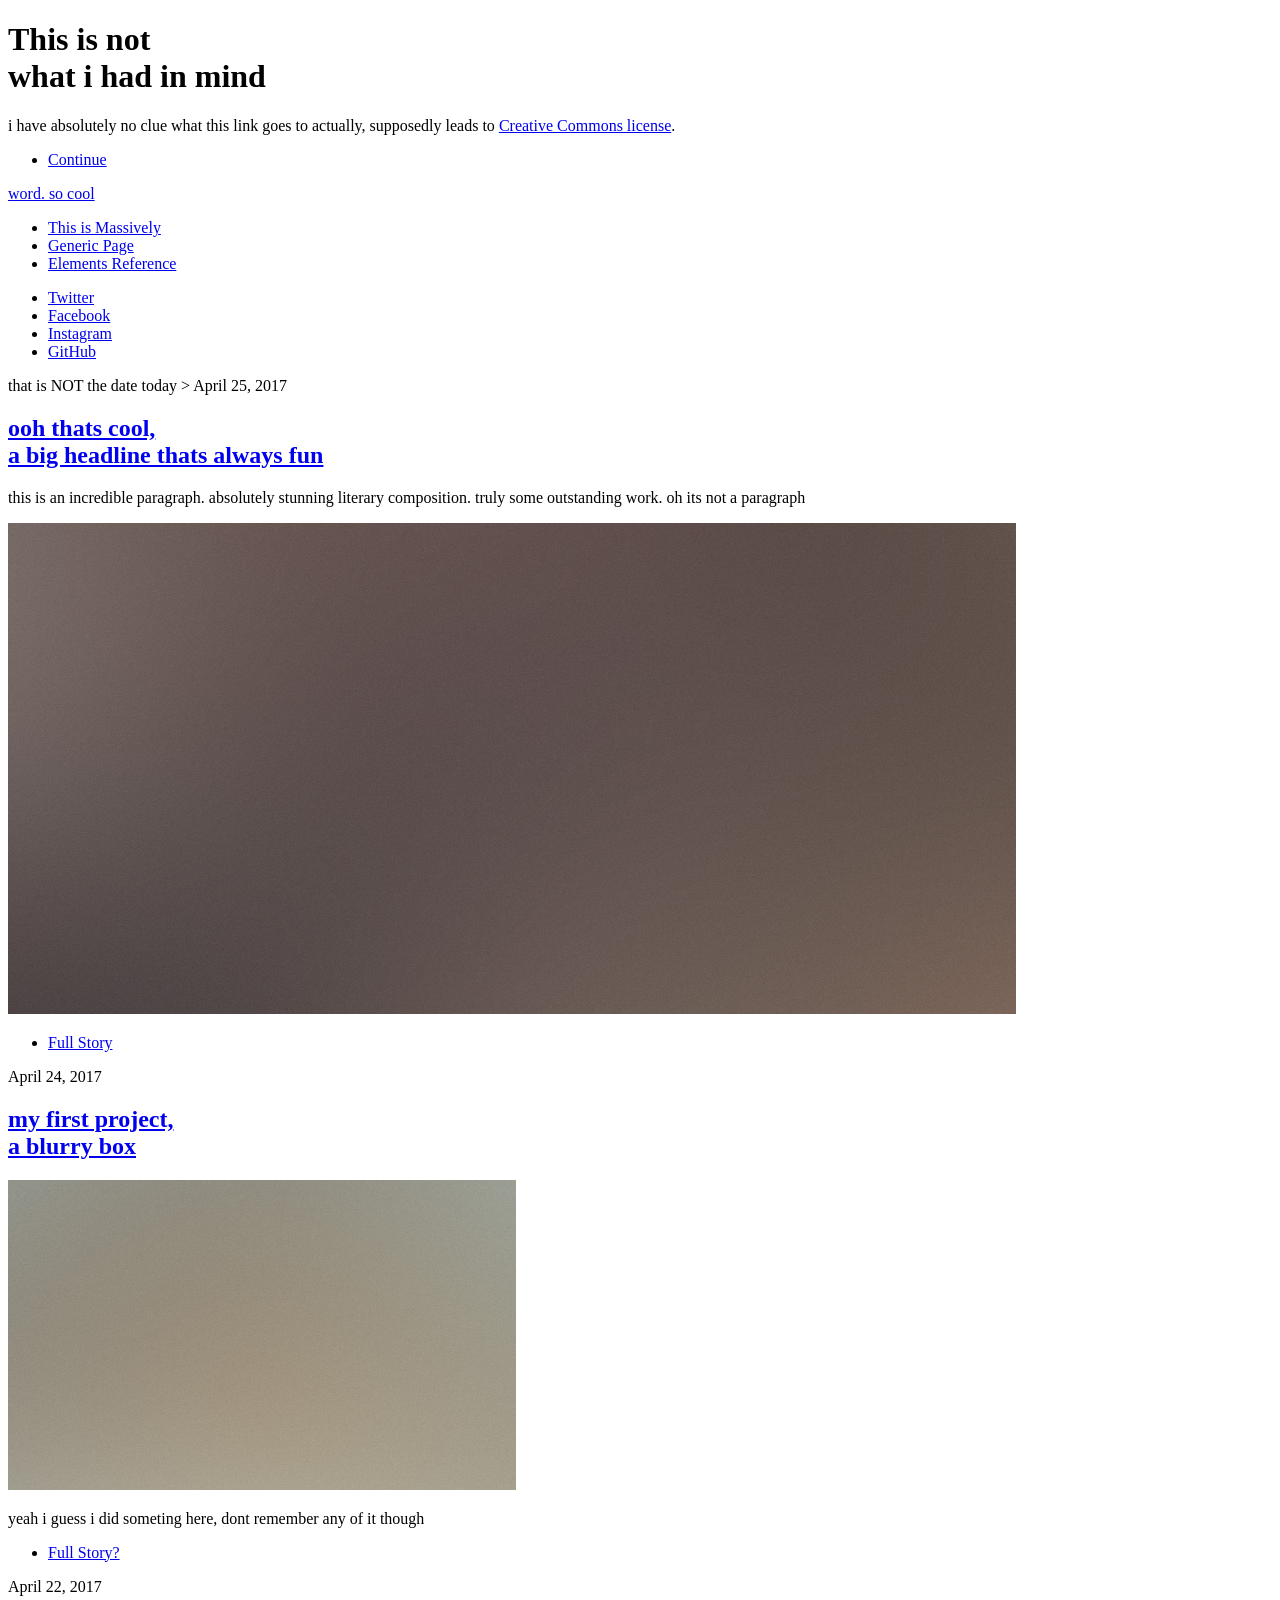
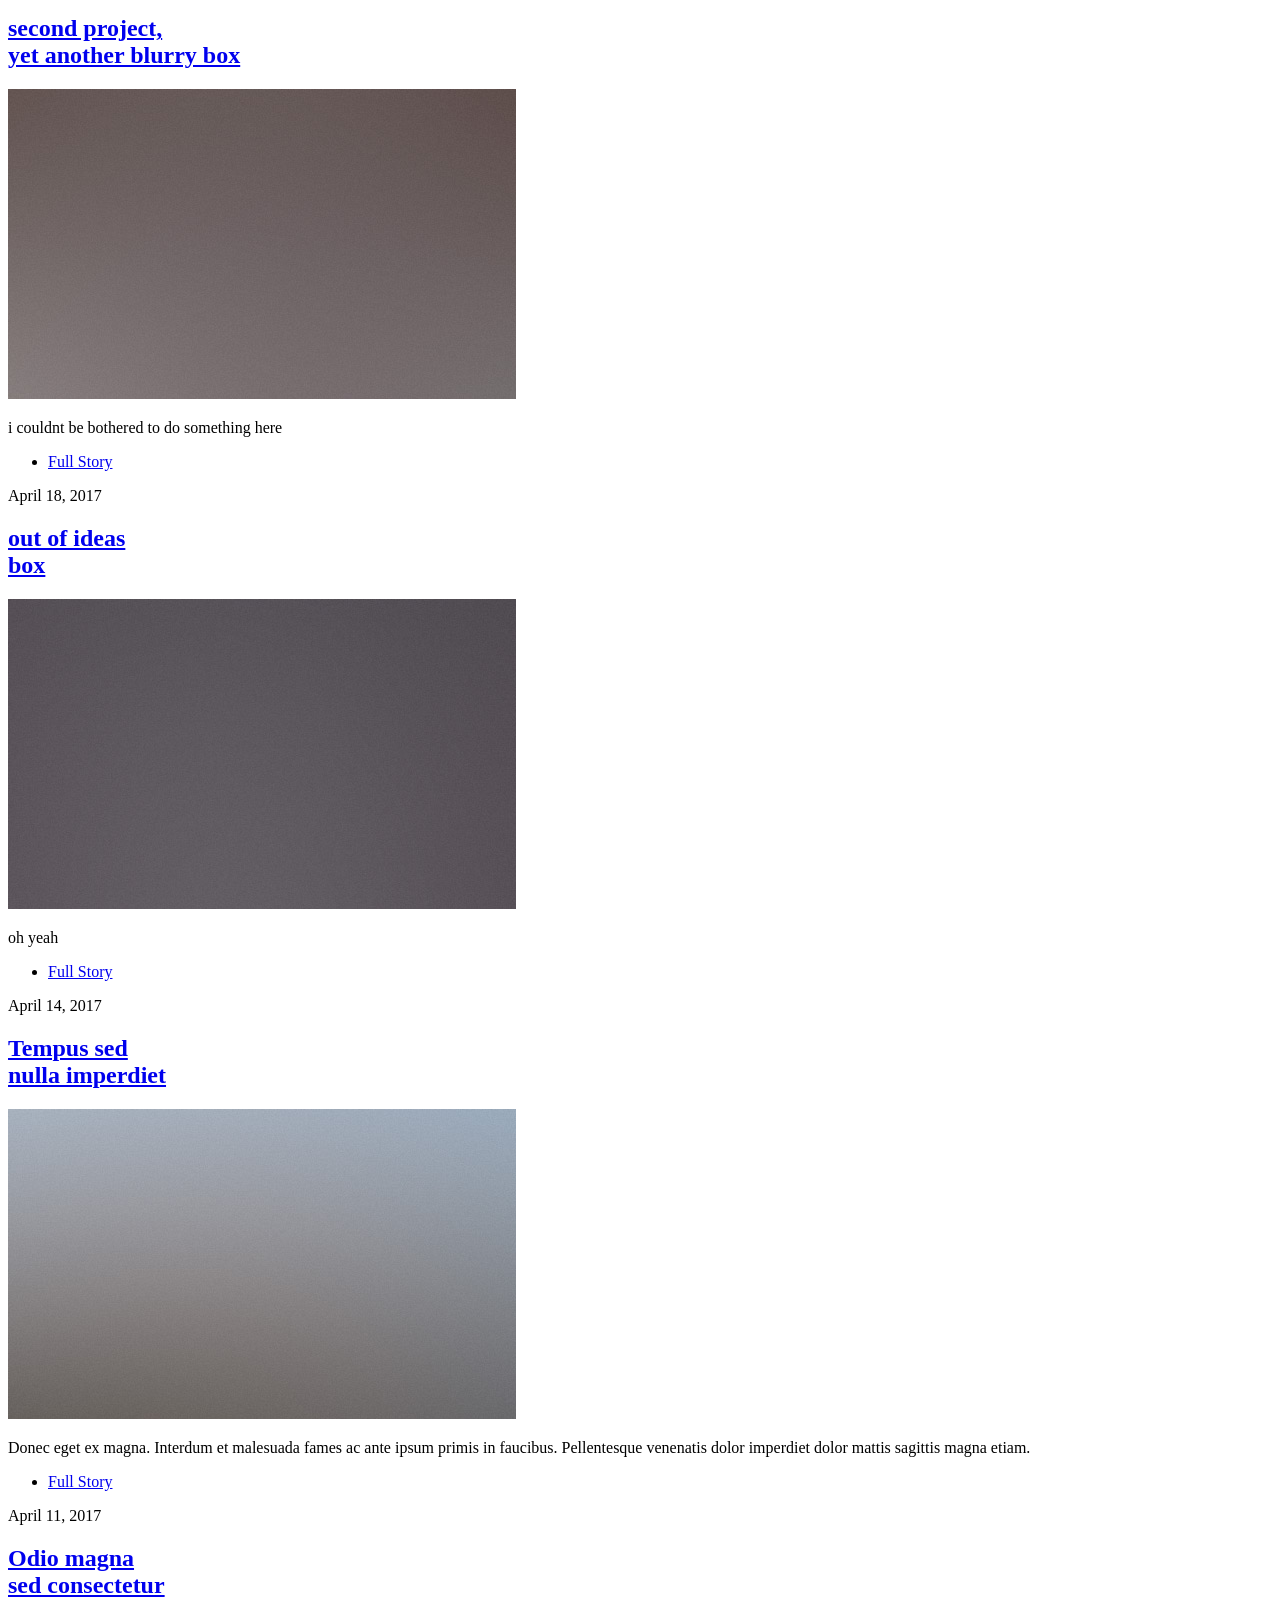
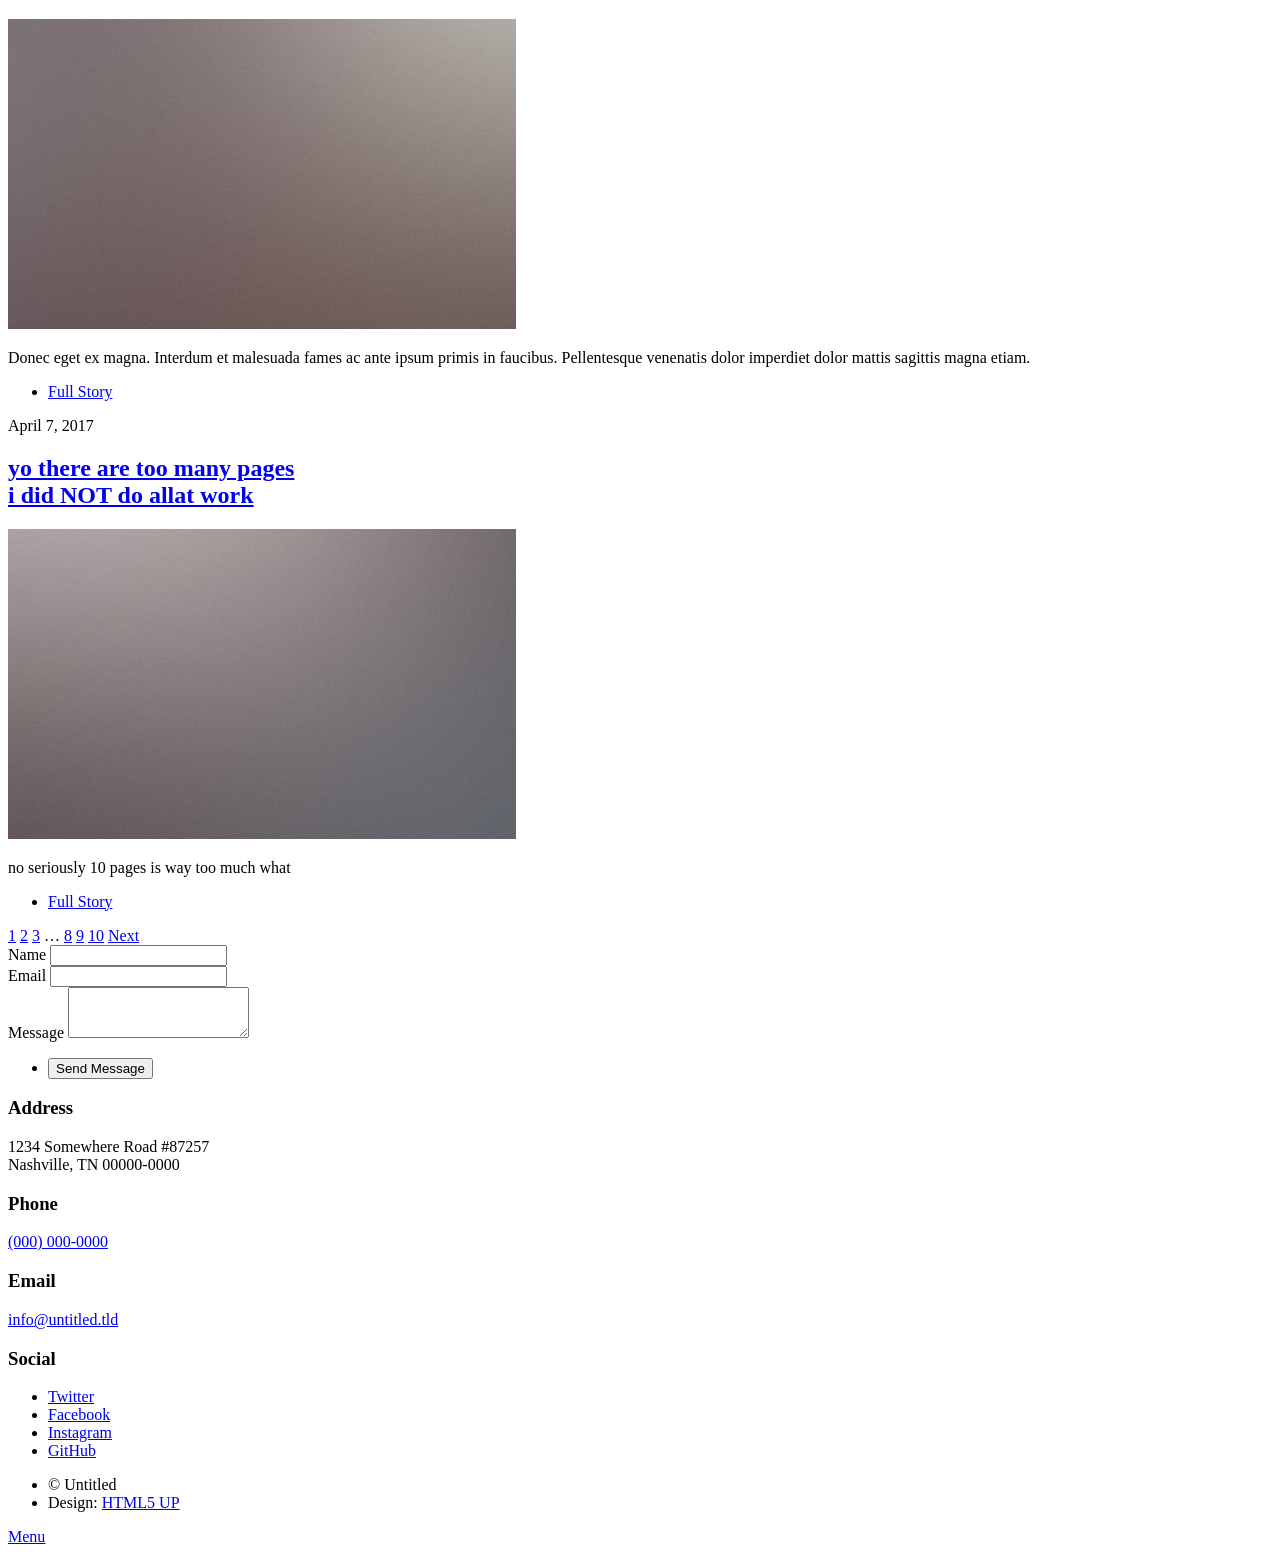
==== index.html @ 179d89df "Add files via upload initial" ====
<!DOCTYPE HTML>
<!--
	Massively by HTML5 UP
	html5up.net | @ajlkn
	Free for personal and commercial use under the CCA 3.0 license (html5up.net/license)
-->
<html>
	<head>
		<title>Massively by HTML5 UP</title>
		<meta charset="utf-8" />
		<meta name="viewport" content="width=device-width, initial-scale=1, user-scalable=no" />
		<link rel="stylesheet" href="assets/css/main.css" />
		<noscript><link rel="stylesheet" href="assets/css/noscript.css" /></noscript>
	</head>
	<body class="is-preload">

		<!-- Wrapper -->
			<div id="wrapper" class="fade-in">

				<!-- Intro -->
					<div id="intro">
						<h1>This is not<br />
						what i had in mind</h1>
						<p>i have absolutely no clue what this link goes to actually, supposedly leads to   <a href="https://html5up.net/license">Creative Commons license</a>.</p>
						<ul class="actions">
							<li><a href="#header" class="button icon solid solo fa-arrow-down scrolly">Continue</a></li>
						</ul>
					</div>

				<!-- Header -->
					<header id="header">
						<a href="index.html" class="logo">word. so cool</a>
					</header>

				<!-- Nav -->
					<nav id="nav">
						<ul class="links">
							<li class="active"><a href="index.html">This is Massively</a></li>
							<li><a href="generic.html">Generic Page</a></li>
							<li><a href="elements.html">Elements Reference</a></li>
						</ul>
						<ul class="icons">
							<li><a href="#" class="icon brands fa-twitter"><span class="label">Twitter</span></a></li>
							<li><a href="#" class="icon brands fa-facebook-f"><span class="label">Facebook</span></a></li>
							<li><a href="#" class="icon brands fa-instagram"><span class="label">Instagram</span></a></li>
							<li><a href="#" class="icon brands fa-github"><span class="label">GitHub</span></a></li>
						</ul>
					</nav>

				<!-- Main -->
					<div id="main">

						<!-- Featured Post -->
							<article class="post featured">
								<header class="major">
									<span class="date">that is NOT the date today > April 25, 2017</span>
									<h2><a href="#">ooh thats cool,<br />
									a big headline thats always fun</a></h2>
									<p>this is an incredible paragraph. absolutely stunning literary composition. truly some outstanding work. oh its not a paragraph</p>
								</header>
								<a href="#" class="image main"><img src="images/pic01.jpg" alt="" /></a>
								<ul class="actions special">
									<li><a href="#" class="button large">Full Story</a></li>
								</ul>
							</article>

						<!-- Posts -->
							<section class="posts">
								<article>
									<header>
										<span class="date">April 24, 2017</span>
										<h2><a href="#">my first project,<br />
										a blurry box</a></h2>
									</header>
									<a href="#" class="image fit"><img src="images/pic02.jpg" alt="" /></a>
									<p>yeah i guess i did someting here, dont remember any of it though
									</p>
									<ul class="actions special">
										<li><a href="#" class="button">Full Story?</a></li>
									</ul>
								</article>
								<article>
									<header>
										<span class="date">April 22, 2017</span>
										<h2><a href="#">second project,<br />
										yet another blurry box</a></h2>
									</header>
									<a href="#" class="image fit"><img src="images/pic03.jpg" alt="" /></a>
									<p>i couldnt be bothered to do something here</p>
									<ul class="actions special">
										<li><a href="#" class="button">Full Story</a></li>
									</ul>
								</article>
								<article>
									<header>
										<span class="date">April 18, 2017</span>
										<h2><a href="#">out of ideas<br />
										box</a></h2>
									</header>
									<a href="#" class="image fit"><img src="images/pic04.jpg" alt="" /></a>
									<p>oh yeah</p>
									<ul class="actions special">
										<li><a href="#" class="button">Full Story</a></li>
									</ul>
								</article>
								<article>
									<header>
										<span class="date">April 14, 2017</span>
										<h2><a href="#">Tempus sed<br />
										nulla imperdiet</a></h2>
									</header>
									<a href="#" class="image fit"><img src="images/pic05.jpg" alt="" /></a>
									<p>Donec eget ex magna. Interdum et malesuada fames ac ante ipsum primis in faucibus. Pellentesque venenatis dolor imperdiet dolor mattis sagittis magna etiam.</p>
									<ul class="actions special">
										<li><a href="#" class="button">Full Story</a></li>
									</ul>
								</article>
								<article>
									<header>
										<span class="date">April 11, 2017</span>
										<h2><a href="#">Odio magna<br />
										sed consectetur</a></h2>
									</header>
									<a href="#" class="image fit"><img src="images/pic06.jpg" alt="" /></a>
									<p>Donec eget ex magna. Interdum et malesuada fames ac ante ipsum primis in faucibus. Pellentesque venenatis dolor imperdiet dolor mattis sagittis magna etiam.</p>
									<ul class="actions special">
										<li><a href="#" class="button">Full Story</a></li>
									</ul>
								</article>
								<article>
									<header>
										<span class="date">April 7, 2017</span>
										<h2><a href="#">yo there are too many pages<br />
										i did NOT do allat work</a></h2>
									</header>
									<a href="#" class="image fit"><img src="images/pic07.jpg" alt="" /></a>
									<p>no seriously 10 pages is way too much what</p>
									<ul class="actions special">
										<li><a href="#" class="button">Full Story</a></li>
									</ul>
								</article>
							</section>

						<!-- Footer -->
							<footer>
								<div class="pagination">
									<!--<a href="#" class="previous">Prev</a>-->
									<a href="#" class="page active">1</a>
									<a href="#" class="page">2</a>
									<a href="#" class="page">3</a>
									<span class="extra">&hellip;</span>
									<a href="#" class="page">8</a>
									<a href="#" class="page">9</a>
									<a href="#" class="page">10</a>
									<a href="#" class="next">Next</a>
								</div>
							</footer>

					</div>

				<!-- Footer -->
					<footer id="footer">
						<section>
							<form method="post" action="#">
								<div class="fields">
									<div class="field">
										<label for="name">Name</label>
										<input type="text" name="name" id="name" />
									</div>
									<div class="field">
										<label for="email">Email</label>
										<input type="text" name="email" id="email" />
									</div>
									<div class="field">
										<label for="message">Message</label>
										<textarea name="message" id="message" rows="3"></textarea>
									</div>
								</div>
								<ul class="actions">
									<li><input type="submit" value="Send Message" /></li>
								</ul>
							</form>
						</section>
						<section class="split contact">
							<section class="alt">
								<h3>Address</h3>
								<p>1234 Somewhere Road #87257<br />
								Nashville, TN 00000-0000</p>
							</section>
							<section>
								<h3>Phone</h3>
								<p><a href="#">(000) 000-0000</a></p>
							</section>
							<section>
								<h3>Email</h3>
								<p><a href="#">info@untitled.tld</a></p>
							</section>
							<section>
								<h3>Social</h3>
								<ul class="icons alt">
									<li><a href="#" class="icon brands alt fa-twitter"><span class="label">Twitter</span></a></li>
									<li><a href="#" class="icon brands alt fa-facebook-f"><span class="label">Facebook</span></a></li>
									<li><a href="#" class="icon brands alt fa-instagram"><span class="label">Instagram</span></a></li>
									<li><a href="#" class="icon brands alt fa-github"><span class="label">GitHub</span></a></li>
								</ul>
							</section>
						</section>
					</footer>

				<!-- Copyright -->
					<div id="copyright">
						<ul><li>&copy; Untitled</li><li>Design: <a href="https://html5up.net">HTML5 UP</a></li></ul>
					</div>

			</div>

		<!-- Scripts -->
			<script src="assets/js/jquery.min.js"></script>
			<script src="assets/js/jquery.scrollex.min.js"></script>
			<script src="assets/js/jquery.scrolly.min.js"></script>
			<script src="assets/js/browser.min.js"></script>
			<script src="assets/js/breakpoints.min.js"></script>
			<script src="assets/js/util.js"></script>
			<script src="assets/js/main.js"></script>

	</body>
</html>
---- assets/css/main.css ----
@import url(fontawesome-all.min.css);
@import url("https://fonts.googleapis.com/css?family=Merriweather:300,700,300italic,700italic|Source+Sans+Pro:900");

/*
	Massively by HTML5 UP
	html5up.net | @ajlkn
	Free for personal and commercial use under the CCA 3.0 license (html5up.net/license)
*/

html, body, div, span, applet, object,
iframe, h1, h2, h3, h4, h5, h6, p, blockquote,
pre, a, abbr, acronym, address, big, cite,
code, del, dfn, em, img, ins, kbd, q, s, samp,
small, strike, strong, sub, sup, tt, var, b,
u, i, center, dl, dt, dd, ol, ul, li, fieldset,
form, label, legend, table, caption, tbody,
tfoot, thead, tr, th, td, article, aside,
canvas, details, embed, figure, figcaption,
footer, header, hgroup, menu, nav, output, ruby,
section, summary, time, mark, audio, video {
	margin: 0;
	padding: 0;
	border: 0;
	font-size: 100%;
	font: inherit;
	vertical-align: baseline;}

article, aside, details, figcaption, figure,
footer, header, hgroup, menu, nav, section {
	display: block;}

body {
	line-height: 1;
}

ol, ul {
	list-style: none;
}

blockquote, q {
	quotes: none;
}

	blockquote:before, blockquote:after, q:before, q:after {
		content: '';
		content: none;
	}

table {
	border-collapse: collapse;
	border-spacing: 0;
}

body {
	-webkit-text-size-adjust: none;
}

mark {
	background-color: transparent;
	color: inherit;
}

input::-moz-focus-inner {
	border: 0;
	padding: 0;
}

input, select, textarea {
	-moz-appearance: none;
	-webkit-appearance: none;
	-ms-appearance: none;
	appearance: none;
}

/* Basic */

	@-ms-viewport {
		width: device-width;
	}

	body {
		-ms-overflow-style: scrollbar;
	}

	@media screen and (max-width: 480px) {

		html, body {
			min-width: 320px;
		}

	}

	html {
		box-sizing: border-box;
	}

	*, *:before, *:after {
		box-sizing: inherit;
	}

	body {
		background-color: #1e252d;
	}

		body.is-preload *, body.is-preload *:before, body.is-preload *:after {
			-moz-animation: none !important;
			-webkit-animation: none !important;
			-ms-animation: none !important;
			animation: none !important;
			-moz-transition: none !important;
			-webkit-transition: none !important;
			-ms-transition: none !important;
			transition: none !important;
		}

/* Type */

	html {
		font-size: 16pt;
	}

		@media screen and (max-width: 1680px) {

			html {
				font-size: 12pt;
			}

		}

		@media screen and (max-width: 1280px) {

			html {
				font-size: 11pt;
			}

		}

		@media screen and (max-width: 360px) {

			html {
				font-size: 10pt;
			}

		}

	body {
		color: #212931;
	}

	body, input, select, textarea {
		font-family: "Merriweather", Georgia, serif;
		font-weight: 300;
		font-size: 1rem;
		line-height: 2.375;
	}

	a {
		-moz-transition: color 0.2s ease-in-out, background-color 0.2s ease-in-out, border-color 0.2s ease-in-out, box-shadow 0.2s ease-in-out;
		-webkit-transition: color 0.2s ease-in-out, background-color 0.2s ease-in-out, border-color 0.2s ease-in-out, box-shadow 0.2s ease-in-out;
		-ms-transition: color 0.2s ease-in-out, background-color 0.2s ease-in-out, border-color 0.2s ease-in-out, box-shadow 0.2s ease-in-out;
		transition: color 0.2s ease-in-out, background-color 0.2s ease-in-out, border-color 0.2s ease-in-out, box-shadow 0.2s ease-in-out;
		border-bottom: dotted 1px;
		text-decoration: none;
	}

		a:hover {
			border-bottom-color: transparent;
		}

	strong, b {
		font-weight: 600;
	}

	em, i {
		font-style: italic;
	}

	p {
		text-align: justify;
		margin: 0 0 2rem 0;
	}

	h1, h2, h3, h4, h5, h6 {
		font-family: "Source Sans Pro", Helvetica, sans-serif;
		font-weight: 900;
		line-height: 1.5;
		letter-spacing: 0.075em;
		text-transform: uppercase;
		margin: 0 0 1rem 0;
	}

		h1 a, h2 a, h3 a, h4 a, h5 a, h6 a {
			border-bottom: 0;
			color: inherit;
			text-decoration: none;
		}

	h1 {
		font-size: 4rem;
		line-height: 1.1;
		margin: 0 0 2rem 0;
	}

	h2 {
		font-size: 1.75rem;
		line-height: 1.3;
		margin: 0 0 1.5rem 0;
	}

	h3 {
		font-size: 1.25rem;
		margin: 0 0 1.5rem 0;
	}

	h4 {
		font-size: 1rem;
	}

	h5 {
		font-size: 0.9rem;
	}

	h6 {
		font-size: 0.8rem;
	}

	sub {
		font-size: 0.8rem;
		position: relative;
		top: 0.5rem;
	}

	sup {
		font-size: 0.8rem;
		position: relative;
		top: -0.5rem;
	}

	blockquote {
		border-left: solid 4px;
		font-style: italic;
		margin: 0 0 2rem 0;
		padding: 0.5rem 0 0.5rem 2rem;
	}

	code {
		border: solid 2px;
		font-family: "Courier New", monospace;
		font-size: 0.9rem;
		margin: 0 0.25rem;
		padding: 0.25rem 0.65rem;
	}

	pre {
		-webkit-overflow-scrolling: touch;
		font-family: "Courier New", monospace;
		font-size: 0.9rem;
		margin: 0 0 2rem 0;
	}

		pre code {
			display: block;
			line-height: 1.75;
			padding: 1rem 1.5rem;
			overflow-x: auto;
		}

	hr {
		border: 0;
		border-bottom: solid 2px;
		margin: 3rem 0;
	}

		hr.major {
			margin: 5rem 0;
		}

	.align-left {
		text-align: left;
	}

	.align-center {
		text-align: center;
	}

	.align-right {
		text-align: right;
	}

	input, select, textarea {
		color: #212931;
	}

	a {
		color: #212931;
		border-bottom-color: rgba(33, 41, 49, 0.5);
	}

		a:hover {
			border-bottom-color: transparent;
			color: #18bfef !important;
		}

	strong, b {
		color: #212931;
	}

	h1, h2, h3, h4, h5, h6 {
		color: #212931;
	}

	blockquote {
		border-left-color: #eeeeee;
	}

	code {
		background: rgba(220, 220, 220, 0.25);
		border-color: #eeeeee;
	}

	hr {
		border-bottom-color: #eeeeee;
	}

/* Row */

	.row {
		display: flex;
		flex-wrap: wrap;
		box-sizing: border-box;
		align-items: stretch;
	}

		.row > * {
			box-sizing: border-box;
		}

		.row.gtr-uniform > * > :last-child {
			margin-bottom: 0;
		}

		.row.aln-left {
			justify-content: flex-start;
		}

		.row.aln-center {
			justify-content: center;
		}

		.row.aln-right {
			justify-content: flex-end;
		}

		.row.aln-top {
			align-items: flex-start;
		}

		.row.aln-middle {
			align-items: center;
		}

		.row.aln-bottom {
			align-items: flex-end;
		}

		.row > .imp {
			order: -1;
		}

		.row > .col-1 {
			width: 8.33333%;
		}

		.row > .off-1 {
			margin-left: 8.33333%;
		}

		.row > .col-2 {
			width: 16.66667%;
		}

		.row > .off-2 {
			margin-left: 16.66667%;
		}

		.row > .col-3 {
			width: 25%;
		}

		.row > .off-3 {
			margin-left: 25%;
		}

		.row > .col-4 {
			width: 33.33333%;
		}

		.row > .off-4 {
			margin-left: 33.33333%;
		}

		.row > .col-5 {
			width: 41.66667%;
		}

		.row > .off-5 {
			margin-left: 41.66667%;
		}

		.row > .col-6 {
			width: 50%;
		}

		.row > .off-6 {
			margin-left: 50%;
		}

		.row > .col-7 {
			width: 58.33333%;
		}

		.row > .off-7 {
			margin-left: 58.33333%;
		}

		.row > .col-8 {
			width: 66.66667%;
		}

		.row > .off-8 {
			margin-left: 66.66667%;
		}

		.row > .col-9 {
			width: 75%;
		}

		.row > .off-9 {
			margin-left: 75%;
		}

		.row > .col-10 {
			width: 83.33333%;
		}

		.row > .off-10 {
			margin-left: 83.33333%;
		}

		.row > .col-11 {
			width: 91.66667%;
		}

		.row > .off-11 {
			margin-left: 91.66667%;
		}

		.row > .col-12 {
			width: 100%;
		}

		.row > .off-12 {
			margin-left: 100%;
		}

		.row.gtr-0 {
			margin-top: 0;
			margin-left: 0rem;
		}

			.row.gtr-0 > * {
				padding: 0 0 0 0rem;
			}

			.row.gtr-0.gtr-uniform {
				margin-top: 0rem;
			}

				.row.gtr-0.gtr-uniform > * {
					padding-top: 0rem;
				}

		.row.gtr-25 {
			margin-top: 0;
			margin-left: -0.375rem;
		}

			.row.gtr-25 > * {
				padding: 0 0 0 0.375rem;
			}

			.row.gtr-25.gtr-uniform {
				margin-top: -0.375rem;
			}

				.row.gtr-25.gtr-uniform > * {
					padding-top: 0.375rem;
				}

		.row.gtr-50 {
			margin-top: 0;
			margin-left: -0.75rem;
		}

			.row.gtr-50 > * {
				padding: 0 0 0 0.75rem;
			}

			.row.gtr-50.gtr-uniform {
				margin-top: -0.75rem;
			}

				.row.gtr-50.gtr-uniform > * {
					padding-top: 0.75rem;
				}

		.row {
			margin-top: 0;
			margin-left: -1.5rem;
		}

			.row > * {
				padding: 0 0 0 1.5rem;
			}

			.row.gtr-uniform {
				margin-top: -1.5rem;
			}

				.row.gtr-uniform > * {
					padding-top: 1.5rem;
				}

		.row.gtr-150 {
			margin-top: 0;
			margin-left: -2.25rem;
		}

			.row.gtr-150 > * {
				padding: 0 0 0 2.25rem;
			}

			.row.gtr-150.gtr-uniform {
				margin-top: -2.25rem;
			}

				.row.gtr-150.gtr-uniform > * {
					padding-top: 2.25rem;
				}

		.row.gtr-200 {
			margin-top: 0;
			margin-left: -3rem;
		}

			.row.gtr-200 > * {
				padding: 0 0 0 3rem;
			}

			.row.gtr-200.gtr-uniform {
				margin-top: -3rem;
			}

				.row.gtr-200.gtr-uniform > * {
					padding-top: 3rem;
				}

		@media screen and (max-width: 1680px) {

			.row {
				display: flex;
				flex-wrap: wrap;
				box-sizing: border-box;
				align-items: stretch;
			}

				.row > * {
					box-sizing: border-box;
				}

				.row.gtr-uniform > * > :last-child {
					margin-bottom: 0;
				}

				.row.aln-left {
					justify-content: flex-start;
				}

				.row.aln-center {
					justify-content: center;
				}

				.row.aln-right {
					justify-content: flex-end;
				}

				.row.aln-top {
					align-items: flex-start;
				}

				.row.aln-middle {
					align-items: center;
				}

				.row.aln-bottom {
					align-items: flex-end;
				}

				.row > .imp-xlarge {
					order: -1;
				}

				.row > .col-1-xlarge {
					width: 8.33333%;
				}

				.row > .off-1-xlarge {
					margin-left: 8.33333%;
				}

				.row > .col-2-xlarge {
					width: 16.66667%;
				}

				.row > .off-2-xlarge {
					margin-left: 16.66667%;
				}

				.row > .col-3-xlarge {
					width: 25%;
				}

				.row > .off-3-xlarge {
					margin-left: 25%;
				}

				.row > .col-4-xlarge {
					width: 33.33333%;
				}

				.row > .off-4-xlarge {
					margin-left: 33.33333%;
				}

				.row > .col-5-xlarge {
					width: 41.66667%;
				}

				.row > .off-5-xlarge {
					margin-left: 41.66667%;
				}

				.row > .col-6-xlarge {
					width: 50%;
				}

				.row > .off-6-xlarge {
					margin-left: 50%;
				}

				.row > .col-7-xlarge {
					width: 58.33333%;
				}

				.row > .off-7-xlarge {
					margin-left: 58.33333%;
				}

				.row > .col-8-xlarge {
					width: 66.66667%;
				}

				.row > .off-8-xlarge {
					margin-left: 66.66667%;
				}

				.row > .col-9-xlarge {
					width: 75%;
				}

				.row > .off-9-xlarge {
					margin-left: 75%;
				}

				.row > .col-10-xlarge {
					width: 83.33333%;
				}

				.row > .off-10-xlarge {
					margin-left: 83.33333%;
				}

				.row > .col-11-xlarge {
					width: 91.66667%;
				}

				.row > .off-11-xlarge {
					margin-left: 91.66667%;
				}

				.row > .col-12-xlarge {
					width: 100%;
				}

				.row > .off-12-xlarge {
					margin-left: 100%;
				}

				.row.gtr-0 {
					margin-top: 0;
					margin-left: 0rem;
				}

					.row.gtr-0 > * {
						padding: 0 0 0 0rem;
					}

					.row.gtr-0.gtr-uniform {
						margin-top: 0rem;
					}

						.row.gtr-0.gtr-uniform > * {
							padding-top: 0rem;
						}

				.row.gtr-25 {
					margin-top: 0;
					margin-left: -0.375rem;
				}

					.row.gtr-25 > * {
						padding: 0 0 0 0.375rem;
					}

					.row.gtr-25.gtr-uniform {
						margin-top: -0.375rem;
					}

						.row.gtr-25.gtr-uniform > * {
							padding-top: 0.375rem;
						}

				.row.gtr-50 {
					margin-top: 0;
					margin-left: -0.75rem;
				}

					.row.gtr-50 > * {
						padding: 0 0 0 0.75rem;
					}

					.row.gtr-50.gtr-uniform {
						margin-top: -0.75rem;
					}

						.row.gtr-50.gtr-uniform > * {
							padding-top: 0.75rem;
						}

				.row {
					margin-top: 0;
					margin-left: -1.5rem;
				}

					.row > * {
						padding: 0 0 0 1.5rem;
					}

					.row.gtr-uniform {
						margin-top: -1.5rem;
					}

						.row.gtr-uniform > * {
							padding-top: 1.5rem;
						}

				.row.gtr-150 {
					margin-top: 0;
					margin-left: -2.25rem;
				}

					.row.gtr-150 > * {
						padding: 0 0 0 2.25rem;
					}

					.row.gtr-150.gtr-uniform {
						margin-top: -2.25rem;
					}

						.row.gtr-150.gtr-uniform > * {
							padding-top: 2.25rem;
						}

				.row.gtr-200 {
					margin-top: 0;
					margin-left: -3rem;
				}

					.row.gtr-200 > * {
						padding: 0 0 0 3rem;
					}

					.row.gtr-200.gtr-uniform {
						margin-top: -3rem;
					}

						.row.gtr-200.gtr-uniform > * {
							padding-top: 3rem;
						}

		}

		@media screen and (max-width: 1280px) {

			.row {
				display: flex;
				flex-wrap: wrap;
				box-sizing: border-box;
				align-items: stretch;
			}

				.row > * {
					box-sizing: border-box;
				}

				.row.gtr-uniform > * > :last-child {
					margin-bottom: 0;
				}

				.row.aln-left {
					justify-content: flex-start;
				}

				.row.aln-center {
					justify-content: center;
				}

				.row.aln-right {
					justify-content: flex-end;
				}

				.row.aln-top {
					align-items: flex-start;
				}

				.row.aln-middle {
					align-items: center;
				}

				.row.aln-bottom {
					align-items: flex-end;
				}

				.row > .imp-large {
					order: -1;
				}

				.row > .col-1-large {
					width: 8.33333%;
				}

				.row > .off-1-large {
					margin-left: 8.33333%;
				}

				.row > .col-2-large {
					width: 16.66667%;
				}

				.row > .off-2-large {
					margin-left: 16.66667%;
				}

				.row > .col-3-large {
					width: 25%;
				}

				.row > .off-3-large {
					margin-left: 25%;
				}

				.row > .col-4-large {
					width: 33.33333%;
				}

				.row > .off-4-large {
					margin-left: 33.33333%;
				}

				.row > .col-5-large {
					width: 41.66667%;
				}

				.row > .off-5-large {
					margin-left: 41.66667%;
				}

				.row > .col-6-large {
					width: 50%;
				}

				.row > .off-6-large {
					margin-left: 50%;
				}

				.row > .col-7-large {
					width: 58.33333%;
				}

				.row > .off-7-large {
					margin-left: 58.33333%;
				}

				.row > .col-8-large {
					width: 66.66667%;
				}

				.row > .off-8-large {
					margin-left: 66.66667%;
				}

				.row > .col-9-large {
					width: 75%;
				}

				.row > .off-9-large {
					margin-left: 75%;
				}

				.row > .col-10-large {
					width: 83.33333%;
				}

				.row > .off-10-large {
					margin-left: 83.33333%;
				}

				.row > .col-11-large {
					width: 91.66667%;
				}

				.row > .off-11-large {
					margin-left: 91.66667%;
				}

				.row > .col-12-large {
					width: 100%;
				}

				.row > .off-12-large {
					margin-left: 100%;
				}

				.row.gtr-0 {
					margin-top: 0;
					margin-left: 0rem;
				}

					.row.gtr-0 > * {
						padding: 0 0 0 0rem;
					}

					.row.gtr-0.gtr-uniform {
						margin-top: 0rem;
					}

						.row.gtr-0.gtr-uniform > * {
							padding-top: 0rem;
						}

				.row.gtr-25 {
					margin-top: 0;
					margin-left: -0.375rem;
				}

					.row.gtr-25 > * {
						padding: 0 0 0 0.375rem;
					}

					.row.gtr-25.gtr-uniform {
						margin-top: -0.375rem;
					}

						.row.gtr-25.gtr-uniform > * {
							padding-top: 0.375rem;
						}

				.row.gtr-50 {
					margin-top: 0;
					margin-left: -0.75rem;
				}

					.row.gtr-50 > * {
						padding: 0 0 0 0.75rem;
					}

					.row.gtr-50.gtr-uniform {
						margin-top: -0.75rem;
					}

						.row.gtr-50.gtr-uniform > * {
							padding-top: 0.75rem;
						}

				.row {
					margin-top: 0;
					margin-left: -1.5rem;
				}

					.row > * {
						padding: 0 0 0 1.5rem;
					}

					.row.gtr-uniform {
						margin-top: -1.5rem;
					}

						.row.gtr-uniform > * {
							padding-top: 1.5rem;
						}

				.row.gtr-150 {
					margin-top: 0;
					margin-left: -2.25rem;
				}

					.row.gtr-150 > * {
						padding: 0 0 0 2.25rem;
					}

					.row.gtr-150.gtr-uniform {
						margin-top: -2.25rem;
					}

						.row.gtr-150.gtr-uniform > * {
							padding-top: 2.25rem;
						}

				.row.gtr-200 {
					margin-top: 0;
					margin-left: -3rem;
				}

					.row.gtr-200 > * {
						padding: 0 0 0 3rem;
					}

					.row.gtr-200.gtr-uniform {
						margin-top: -3rem;
					}

						.row.gtr-200.gtr-uniform > * {
							padding-top: 3rem;
						}

		}

		@media screen and (max-width: 980px) {

			.row {
				display: flex;
				flex-wrap: wrap;
				box-sizing: border-box;
				align-items: stretch;
			}

				.row > * {
					box-sizing: border-box;
				}

				.row.gtr-uniform > * > :last-child {
					margin-bottom: 0;
				}

				.row.aln-left {
					justify-content: flex-start;
				}

				.row.aln-center {
					justify-content: center;
				}

				.row.aln-right {
					justify-content: flex-end;
				}

				.row.aln-top {
					align-items: flex-start;
				}

				.row.aln-middle {
					align-items: center;
				}

				.row.aln-bottom {
					align-items: flex-end;
				}

				.row > .imp-medium {
					order: -1;
				}

				.row > .col-1-medium {
					width: 8.33333%;
				}

				.row > .off-1-medium {
					margin-left: 8.33333%;
				}

				.row > .col-2-medium {
					width: 16.66667%;
				}

				.row > .off-2-medium {
					margin-left: 16.66667%;
				}

				.row > .col-3-medium {
					width: 25%;
				}

				.row > .off-3-medium {
					margin-left: 25%;
				}

				.row > .col-4-medium {
					width: 33.33333%;
				}

				.row > .off-4-medium {
					margin-left: 33.33333%;
				}

				.row > .col-5-medium {
					width: 41.66667%;
				}

				.row > .off-5-medium {
					margin-left: 41.66667%;
				}

				.row > .col-6-medium {
					width: 50%;
				}

				.row > .off-6-medium {
					margin-left: 50%;
				}

				.row > .col-7-medium {
					width: 58.33333%;
				}

				.row > .off-7-medium {
					margin-left: 58.33333%;
				}

				.row > .col-8-medium {
					width: 66.66667%;
				}

				.row > .off-8-medium {
					margin-left: 66.66667%;
				}

				.row > .col-9-medium {
					width: 75%;
				}

				.row > .off-9-medium {
					margin-left: 75%;
				}

				.row > .col-10-medium {
					width: 83.33333%;
				}

				.row > .off-10-medium {
					margin-left: 83.33333%;
				}

				.row > .col-11-medium {
					width: 91.66667%;
				}

				.row > .off-11-medium {
					margin-left: 91.66667%;
				}

				.row > .col-12-medium {
					width: 100%;
				}

				.row > .off-12-medium {
					margin-left: 100%;
				}

				.row.gtr-0 {
					margin-top: 0;
					margin-left: 0rem;
				}

					.row.gtr-0 > * {
						padding: 0 0 0 0rem;
					}

					.row.gtr-0.gtr-uniform {
						margin-top: 0rem;
					}

						.row.gtr-0.gtr-uniform > * {
							padding-top: 0rem;
						}

				.row.gtr-25 {
					margin-top: 0;
					margin-left: -0.375rem;
				}

					.row.gtr-25 > * {
						padding: 0 0 0 0.375rem;
					}

					.row.gtr-25.gtr-uniform {
						margin-top: -0.375rem;
					}

						.row.gtr-25.gtr-uniform > * {
							padding-top: 0.375rem;
						}

				.row.gtr-50 {
					margin-top: 0;
					margin-left: -0.75rem;
				}

					.row.gtr-50 > * {
						padding: 0 0 0 0.75rem;
					}

					.row.gtr-50.gtr-uniform {
						margin-top: -0.75rem;
					}

						.row.gtr-50.gtr-uniform > * {
							padding-top: 0.75rem;
						}

				.row {
					margin-top: 0;
					margin-left: -1.5rem;
				}

					.row > * {
						padding: 0 0 0 1.5rem;
					}

					.row.gtr-uniform {
						margin-top: -1.5rem;
					}

						.row.gtr-uniform > * {
							padding-top: 1.5rem;
						}

				.row.gtr-150 {
					margin-top: 0;
					margin-left: -2.25rem;
				}

					.row.gtr-150 > * {
						padding: 0 0 0 2.25rem;
					}

					.row.gtr-150.gtr-uniform {
						margin-top: -2.25rem;
					}

						.row.gtr-150.gtr-uniform > * {
							padding-top: 2.25rem;
						}

				.row.gtr-200 {
					margin-top: 0;
					margin-left: -3rem;
				}

					.row.gtr-200 > * {
						padding: 0 0 0 3rem;
					}

					.row.gtr-200.gtr-uniform {
						margin-top: -3rem;
					}

						.row.gtr-200.gtr-uniform > * {
							padding-top: 3rem;
						}

		}

		@media screen and (max-width: 736px) {

			.row {
				display: flex;
				flex-wrap: wrap;
				box-sizing: border-box;
				align-items: stretch;
			}

				.row > * {
					box-sizing: border-box;
				}

				.row.gtr-uniform > * > :last-child {
					margin-bottom: 0;
				}

				.row.aln-left {
					justify-content: flex-start;
				}

				.row.aln-center {
					justify-content: center;
				}

				.row.aln-right {
					justify-content: flex-end;
				}

				.row.aln-top {
					align-items: flex-start;
				}

				.row.aln-middle {
					align-items: center;
				}

				.row.aln-bottom {
					align-items: flex-end;
				}

				.row > .imp-small {
					order: -1;
				}

				.row > .col-1-small {
					width: 8.33333%;
				}

				.row > .off-1-small {
					margin-left: 8.33333%;
				}

				.row > .col-2-small {
					width: 16.66667%;
				}

				.row > .off-2-small {
					margin-left: 16.66667%;
				}

				.row > .col-3-small {
					width: 25%;
				}

				.row > .off-3-small {
					margin-left: 25%;
				}

				.row > .col-4-small {
					width: 33.33333%;
				}

				.row > .off-4-small {
					margin-left: 33.33333%;
				}

				.row > .col-5-small {
					width: 41.66667%;
				}

				.row > .off-5-small {
					margin-left: 41.66667%;
				}

				.row > .col-6-small {
					width: 50%;
				}

				.row > .off-6-small {
					margin-left: 50%;
				}

				.row > .col-7-small {
					width: 58.33333%;
				}

				.row > .off-7-small {
					margin-left: 58.33333%;
				}

				.row > .col-8-small {
					width: 66.66667%;
				}

				.row > .off-8-small {
					margin-left: 66.66667%;
				}

				.row > .col-9-small {
					width: 75%;
				}

				.row > .off-9-small {
					margin-left: 75%;
				}

				.row > .col-10-small {
					width: 83.33333%;
				}

				.row > .off-10-small {
					margin-left: 83.33333%;
				}

				.row > .col-11-small {
					width: 91.66667%;
				}

				.row > .off-11-small {
					margin-left: 91.66667%;
				}

				.row > .col-12-small {
					width: 100%;
				}

				.row > .off-12-small {
					margin-left: 100%;
				}

				.row.gtr-0 {
					margin-top: 0;
					margin-left: 0rem;
				}

					.row.gtr-0 > * {
						padding: 0 0 0 0rem;
					}

					.row.gtr-0.gtr-uniform {
						margin-top: 0rem;
					}

						.row.gtr-0.gtr-uniform > * {
							padding-top: 0rem;
						}

				.row.gtr-25 {
					margin-top: 0;
					margin-left: -0.375rem;
				}

					.row.gtr-25 > * {
						padding: 0 0 0 0.375rem;
					}

					.row.gtr-25.gtr-uniform {
						margin-top: -0.375rem;
					}

						.row.gtr-25.gtr-uniform > * {
							padding-top: 0.375rem;
						}

				.row.gtr-50 {
					margin-top: 0;
					margin-left: -0.75rem;
				}

					.row.gtr-50 > * {
						padding: 0 0 0 0.75rem;
					}

					.row.gtr-50.gtr-uniform {
						margin-top: -0.75rem;
					}

						.row.gtr-50.gtr-uniform > * {
							padding-top: 0.75rem;
						}

				.row {
					margin-top: 0;
					margin-left: -1.5rem;
				}

					.row > * {
						padding: 0 0 0 1.5rem;
					}

					.row.gtr-uniform {
						margin-top: -1.5rem;
					}

						.row.gtr-uniform > * {
							padding-top: 1.5rem;
						}

				.row.gtr-150 {
					margin-top: 0;
					margin-left: -2.25rem;
				}

					.row.gtr-150 > * {
						padding: 0 0 0 2.25rem;
					}

					.row.gtr-150.gtr-uniform {
						margin-top: -2.25rem;
					}

						.row.gtr-150.gtr-uniform > * {
							padding-top: 2.25rem;
						}

				.row.gtr-200 {
					margin-top: 0;
					margin-left: -3rem;
				}

					.row.gtr-200 > * {
						padding: 0 0 0 3rem;
					}

					.row.gtr-200.gtr-uniform {
						margin-top: -3rem;
					}

						.row.gtr-200.gtr-uniform > * {
							padding-top: 3rem;
						}

		}

		@media screen and (max-width: 480px) {

			.row {
				display: flex;
				flex-wrap: wrap;
				box-sizing: border-box;
				align-items: stretch;
			}

				.row > * {
					box-sizing: border-box;
				}

				.row.gtr-uniform > * > :last-child {
					margin-bottom: 0;
				}

				.row.aln-left {
					justify-content: flex-start;
				}

				.row.aln-center {
					justify-content: center;
				}

				.row.aln-right {
					justify-content: flex-end;
				}

				.row.aln-top {
					align-items: flex-start;
				}

				.row.aln-middle {
					align-items: center;
				}

				.row.aln-bottom {
					align-items: flex-end;
				}

				.row > .imp-xsmall {
					order: -1;
				}

				.row > .col-1-xsmall {
					width: 8.33333%;
				}

				.row > .off-1-xsmall {
					margin-left: 8.33333%;
				}

				.row > .col-2-xsmall {
					width: 16.66667%;
				}

				.row > .off-2-xsmall {
					margin-left: 16.66667%;
				}

				.row > .col-3-xsmall {
					width: 25%;
				}

				.row > .off-3-xsmall {
					margin-left: 25%;
				}

				.row > .col-4-xsmall {
					width: 33.33333%;
				}

				.row > .off-4-xsmall {
					margin-left: 33.33333%;
				}

				.row > .col-5-xsmall {
					width: 41.66667%;
				}

				.row > .off-5-xsmall {
					margin-left: 41.66667%;
				}

				.row > .col-6-xsmall {
					width: 50%;
				}

				.row > .off-6-xsmall {
					margin-left: 50%;
				}

				.row > .col-7-xsmall {
					width: 58.33333%;
				}

				.row > .off-7-xsmall {
					margin-left: 58.33333%;
				}

				.row > .col-8-xsmall {
					width: 66.66667%;
				}

				.row > .off-8-xsmall {
					margin-left: 66.66667%;
				}

				.row > .col-9-xsmall {
					width: 75%;
				}

				.row > .off-9-xsmall {
					margin-left: 75%;
				}

				.row > .col-10-xsmall {
					width: 83.33333%;
				}

				.row > .off-10-xsmall {
					margin-left: 83.33333%;
				}

				.row > .col-11-xsmall {
					width: 91.66667%;
				}

				.row > .off-11-xsmall {
					margin-left: 91.66667%;
				}

				.row > .col-12-xsmall {
					width: 100%;
				}

				.row > .off-12-xsmall {
					margin-left: 100%;
				}

				.row.gtr-0 {
					margin-top: 0;
					margin-left: 0rem;
				}

					.row.gtr-0 > * {
						padding: 0 0 0 0rem;
					}

					.row.gtr-0.gtr-uniform {
						margin-top: 0rem;
					}

						.row.gtr-0.gtr-uniform > * {
							padding-top: 0rem;
						}

				.row.gtr-25 {
					margin-top: 0;
					margin-left: -0.375rem;
				}

					.row.gtr-25 > * {
						padding: 0 0 0 0.375rem;
					}

					.row.gtr-25.gtr-uniform {
						margin-top: -0.375rem;
					}

						.row.gtr-25.gtr-uniform > * {
							padding-top: 0.375rem;
						}

				.row.gtr-50 {
					margin-top: 0;
					margin-left: -0.75rem;
				}

					.row.gtr-50 > * {
						padding: 0 0 0 0.75rem;
					}

					.row.gtr-50.gtr-uniform {
						margin-top: -0.75rem;
					}

						.row.gtr-50.gtr-uniform > * {
							padding-top: 0.75rem;
						}

				.row {
					margin-top: 0;
					margin-left: -1.5rem;
				}

					.row > * {
						padding: 0 0 0 1.5rem;
					}

					.row.gtr-uniform {
						margin-top: -1.5rem;
					}

						.row.gtr-uniform > * {
							padding-top: 1.5rem;
						}

				.row.gtr-150 {
					margin-top: 0;
					margin-left: -2.25rem;
				}

					.row.gtr-150 > * {
						padding: 0 0 0 2.25rem;
					}

					.row.gtr-150.gtr-uniform {
						margin-top: -2.25rem;
					}

						.row.gtr-150.gtr-uniform > * {
							padding-top: 2.25rem;
						}

				.row.gtr-200 {
					margin-top: 0;
					margin-left: -3rem;
				}

					.row.gtr-200 > * {
						padding: 0 0 0 3rem;
					}

					.row.gtr-200.gtr-uniform {
						margin-top: -3rem;
					}

						.row.gtr-200.gtr-uniform > * {
							padding-top: 3rem;
						}

		}

		@media screen and (max-width: 360px) {

			.row {
				display: flex;
				flex-wrap: wrap;
				box-sizing: border-box;
				align-items: stretch;
			}

				.row > * {
					box-sizing: border-box;
				}

				.row.gtr-uniform > * > :last-child {
					margin-bottom: 0;
				}

				.row.aln-left {
					justify-content: flex-start;
				}

				.row.aln-center {
					justify-content: center;
				}

				.row.aln-right {
					justify-content: flex-end;
				}

				.row.aln-top {
					align-items: flex-start;
				}

				.row.aln-middle {
					align-items: center;
				}

				.row.aln-bottom {
					align-items: flex-end;
				}

				.row > .imp-xxsmall {
					order: -1;
				}

				.row > .col-1-xxsmall {
					width: 8.33333%;
				}

				.row > .off-1-xxsmall {
					margin-left: 8.33333%;
				}

				.row > .col-2-xxsmall {
					width: 16.66667%;
				}

				.row > .off-2-xxsmall {
					margin-left: 16.66667%;
				}

				.row > .col-3-xxsmall {
					width: 25%;
				}

				.row > .off-3-xxsmall {
					margin-left: 25%;
				}

				.row > .col-4-xxsmall {
					width: 33.33333%;
				}

				.row > .off-4-xxsmall {
					margin-left: 33.33333%;
				}

				.row > .col-5-xxsmall {
					width: 41.66667%;
				}

				.row > .off-5-xxsmall {
					margin-left: 41.66667%;
				}

				.row > .col-6-xxsmall {
					width: 50%;
				}

				.row > .off-6-xxsmall {
					margin-left: 50%;
				}

				.row > .col-7-xxsmall {
					width: 58.33333%;
				}

				.row > .off-7-xxsmall {
					margin-left: 58.33333%;
				}

				.row > .col-8-xxsmall {
					width: 66.66667%;
				}

				.row > .off-8-xxsmall {
					margin-left: 66.66667%;
				}

				.row > .col-9-xxsmall {
					width: 75%;
				}

				.row > .off-9-xxsmall {
					margin-left: 75%;
				}

				.row > .col-10-xxsmall {
					width: 83.33333%;
				}

				.row > .off-10-xxsmall {
					margin-left: 83.33333%;
				}

				.row > .col-11-xxsmall {
					width: 91.66667%;
				}

				.row > .off-11-xxsmall {
					margin-left: 91.66667%;
				}

				.row > .col-12-xxsmall {
					width: 100%;
				}

				.row > .off-12-xxsmall {
					margin-left: 100%;
				}

				.row.gtr-0 {
					margin-top: 0;
					margin-left: 0rem;
				}

					.row.gtr-0 > * {
						padding: 0 0 0 0rem;
					}

					.row.gtr-0.gtr-uniform {
						margin-top: 0rem;
					}

						.row.gtr-0.gtr-uniform > * {
							padding-top: 0rem;
						}

				.row.gtr-25 {
					margin-top: 0;
					margin-left: -0.375rem;
				}

					.row.gtr-25 > * {
						padding: 0 0 0 0.375rem;
					}

					.row.gtr-25.gtr-uniform {
						margin-top: -0.375rem;
					}

						.row.gtr-25.gtr-uniform > * {
							padding-top: 0.375rem;
						}

				.row.gtr-50 {
					margin-top: 0;
					margin-left: -0.75rem;
				}

					.row.gtr-50 > * {
						padding: 0 0 0 0.75rem;
					}

					.row.gtr-50.gtr-uniform {
						margin-top: -0.75rem;
					}

						.row.gtr-50.gtr-uniform > * {
							padding-top: 0.75rem;
						}

				.row {
					margin-top: 0;
					margin-left: -1.5rem;
				}

					.row > * {
						padding: 0 0 0 1.5rem;
					}

					.row.gtr-uniform {
						margin-top: -1.5rem;
					}

						.row.gtr-uniform > * {
							padding-top: 1.5rem;
						}

				.row.gtr-150 {
					margin-top: 0;
					margin-left: -2.25rem;
				}

					.row.gtr-150 > * {
						padding: 0 0 0 2.25rem;
					}

					.row.gtr-150.gtr-uniform {
						margin-top: -2.25rem;
					}

						.row.gtr-150.gtr-uniform > * {
							padding-top: 2.25rem;
						}

				.row.gtr-200 {
					margin-top: 0;
					margin-left: -3rem;
				}

					.row.gtr-200 > * {
						padding: 0 0 0 3rem;
					}

					.row.gtr-200.gtr-uniform {
						margin-top: -3rem;
					}

						.row.gtr-200.gtr-uniform > * {
							padding-top: 3rem;
						}

		}

/* Box */

	.box {
		border: solid 2px;
		margin-bottom: 2rem;
		padding: 1.5rem;
	}

		.box > :last-child,
		.box > :last-child > :last-child,
		.box > :last-child > :last-child > :last-child {
			margin-bottom: 0;
		}

		.box.alt {
			border: 0;
			border-radius: 0;
			padding: 0;
		}

	.box {
		border-color: #eeeeee;
	}

/* Button */

	input[type="submit"],
	input[type="reset"],
	input[type="button"],
	button,
	.button {
		-moz-appearance: none;
		-webkit-appearance: none;
		-ms-appearance: none;
		appearance: none;
		-moz-transition: background-color 0.2s ease-in-out, box-shadow 0.2s ease-in-out, color 0.2s ease-in-out;
		-webkit-transition: background-color 0.2s ease-in-out, box-shadow 0.2s ease-in-out, color 0.2s ease-in-out;
		-ms-transition: background-color 0.2s ease-in-out, box-shadow 0.2s ease-in-out, color 0.2s ease-in-out;
		transition: background-color 0.2s ease-in-out, box-shadow 0.2s ease-in-out, color 0.2s ease-in-out;
		border: 0;
		border-radius: 0;
		cursor: pointer;
		display: inline-block;
		font-family: "Source Sans Pro", Helvetica, sans-serif;
		font-size: 0.8rem;
		font-weight: 900;
		letter-spacing: 0.075em;
		height: 3rem;
		line-height: 3rem;
		padding: 0 2rem;
		text-align: center;
		text-decoration: none;
		text-transform: uppercase;
		white-space: nowrap;
	}

		input[type="submit"].icon:before,
		input[type="reset"].icon:before,
		input[type="button"].icon:before,
		button.icon:before,
		.button.icon:before {
			margin-right: 0.5rem;
		}

		input[type="submit"].icon.solo,
		input[type="reset"].icon.solo,
		input[type="button"].icon.solo,
		button.icon.solo,
		.button.icon.solo {
			position: relative;
			width: 4rem;
			height: 4rem;
			line-height: 4rem;
			border-radius: 4rem;
			text-indent: 4rem;
			overflow: hidden;
			padding: 0;
			white-space: nowrap;
		}

			input[type="submit"].icon.solo:before,
			input[type="reset"].icon.solo:before,
			input[type="button"].icon.solo:before,
			button.icon.solo:before,
			.button.icon.solo:before {
				position: absolute;
				display: block;
				top: 0;
				left: 0;
				width: inherit;
				height: inherit;
				line-height: inherit;
				font-size: 1.25rem;
				margin-right: 0;
				text-align: center;
				text-indent: 0;
			}

		input[type="submit"].fit,
		input[type="reset"].fit,
		input[type="button"].fit,
		button.fit,
		.button.fit {
			width: 100%;
		}

		input[type="submit"].small,
		input[type="reset"].small,
		input[type="button"].small,
		button.small,
		.button.small {
			font-size: 0.7rem;
			height: 2.5rem;
			line-height: 2.5rem;
			padding: 0 1.5rem;
		}

		input[type="submit"].large,
		input[type="reset"].large,
		input[type="button"].large,
		button.large,
		.button.large {
			font-size: 0.9rem;
			height: 3.5rem;
			line-height: 3.5rem;
			padding: 0 2.75rem;
		}

		@media screen and (max-width: 980px) {

			input[type="submit"],
			input[type="reset"],
			input[type="button"],
			button,
			.button {
				font-size: 0.9rem;
				height: 3.25rem;
				line-height: 3.25rem;
			}

				input[type="submit"].large,
				input[type="reset"].large,
				input[type="button"].large,
				button.large,
				.button.large {
					font-size: 1rem;
					height: 3.75rem;
					line-height: 3.75rem;
				}

		}

		input[type="submit"].disabled, input[type="submit"]:disabled,
		input[type="reset"].disabled,
		input[type="reset"]:disabled,
		input[type="button"].disabled,
		input[type="button"]:disabled,
		button.disabled,
		button:disabled,
		.button.disabled,
		.button:disabled {
			pointer-events: none;
			opacity: 0.25;
		}

	input[type="submit"],
	input[type="reset"],
	input[type="button"],
	button,
	.button {
		background-color: transparent;
		box-shadow: inset 0 0 0 2px #212931;
		color: #212931 !important;
	}

		input[type="submit"]:hover,
		input[type="reset"]:hover,
		input[type="button"]:hover,
		button:hover,
		.button:hover {
			box-shadow: inset 0 0 0 2px #18bfef;
			color: #18bfef !important;
		}

		input[type="submit"].primary,
		input[type="reset"].primary,
		input[type="button"].primary,
		button.primary,
		.button.primary {
			background-color: #212931;
			box-shadow: none;
			color: #ffffff !important;
		}

			input[type="submit"].primary:hover,
			input[type="reset"].primary:hover,
			input[type="button"].primary:hover,
			button.primary:hover,
			.button.primary:hover {
				background-color: #18bfef;
			}

/* Form */

	form {
		margin: 0 0 2rem 0;
	}

		form > :last-child {
			margin-bottom: 0;
		}

		form > .fields {
			display: -moz-flex;
			display: -webkit-flex;
			display: -ms-flex;
			display: flex;
			-moz-flex-wrap: wrap;
			-webkit-flex-wrap: wrap;
			-ms-flex-wrap: wrap;
			flex-wrap: wrap;
			width: calc(100% + 3rem);
			margin: -1.5rem 0 2rem -1.5rem;
		}

			form > .fields > .field {
				-moz-flex-grow: 0;
				-webkit-flex-grow: 0;
				-ms-flex-grow: 0;
				flex-grow: 0;
				-moz-flex-shrink: 0;
				-webkit-flex-shrink: 0;
				-ms-flex-shrink: 0;
				flex-shrink: 0;
				padding: 1.5rem 0 0 1.5rem;
				width: calc(100% - 1.5rem);
			}

				form > .fields > .field.half {
					width: calc(50% - 0.75rem);
				}

				form > .fields > .field.third {
					width: calc(100%/3 - 0.5rem);
				}

				form > .fields > .field.quarter {
					width: calc(25% - 0.375rem);
				}

		@media screen and (max-width: 480px) {

			form > .fields {
				width: calc(100% + 3rem);
				margin: -1.5rem 0 2rem -1.5rem;
			}

				form > .fields > .field {
					padding: 1.5rem 0 0 1.5rem;
					width: calc(100% - 1.5rem);
				}

					form > .fields > .field.half {
						width: calc(100% - 1.5rem);
					}

					form > .fields > .field.third {
						width: calc(100% - 1.5rem);
					}

					form > .fields > .field.quarter {
						width: calc(100% - 1.5rem);
					}

		}

	label {
		display: block;
		font-family: "Source Sans Pro", Helvetica, sans-serif;
		font-weight: 900;
		line-height: 1.5;
		letter-spacing: 0.075em;
		font-size: 0.8rem;
		text-transform: uppercase;
		margin: 0 0 0.75rem 0;
	}

		@media screen and (max-width: 980px) {

			label {
				font-size: 0.9rem;
			}

		}

	input[type="text"],
	input[type="password"],
	input[type="email"],
	select,
	textarea {
		-moz-appearance: none;
		-webkit-appearance: none;
		-ms-appearance: none;
		appearance: none;
		background: transparent;
		border-radius: 0;
		border: solid 2px;
		color: inherit;
		display: block;
		outline: 0;
		padding: 0 1rem;
		text-decoration: none;
		width: 100%;
	}

		input[type="text"]:invalid,
		input[type="password"]:invalid,
		input[type="email"]:invalid,
		select:invalid,
		textarea:invalid {
			box-shadow: none;
		}

	select {
		background-size: 1.25rem;
		background-repeat: no-repeat;
		background-position: calc(100% - 1rem) center;
		height: 3rem;
		padding-right: 3rem;
		text-overflow: ellipsis;
	}

		select:focus::-ms-value {
			background-color: transparent;
		}

		select::-ms-expand {
			display: none;
		}

	input[type="text"],
	input[type="password"],
	input[type="email"],
	select {
		height: 3rem;
	}

	textarea {
		padding: 0.75rem 1rem;
	}

	input[type="checkbox"],
	input[type="radio"] {
		-moz-appearance: none;
		-webkit-appearance: none;
		-ms-appearance: none;
		appearance: none;
		display: block;
		float: left;
		margin-right: -2rem;
		opacity: 0;
		width: 1rem;
		z-index: -1;
	}

		input[type="checkbox"] + label,
		input[type="radio"] + label {
			text-decoration: none;
			cursor: pointer;
			display: inline-block;
			font-size: 1rem;
			letter-spacing: 0;
			font-family: "Merriweather", Georgia, serif;
			text-transform: none;
			font-weight: 300;
			padding-left: 2.8rem;
			padding-right: 1rem;
			position: relative;
		}

			input[type="checkbox"] + label:before,
			input[type="radio"] + label:before {
				-moz-osx-font-smoothing: grayscale;
				-webkit-font-smoothing: antialiased;
				display: inline-block;
				font-style: normal;
				font-variant: normal;
				text-rendering: auto;
				line-height: 1;
				text-transform: none !important;
				font-family: 'Font Awesome 5 Free';
				font-weight: 900;
			}

			input[type="checkbox"] + label:before,
			input[type="radio"] + label:before {
				border-radius: 0;
				border: solid 2px;
				content: '';
				display: inline-block;
				font-size: 0.8rem;
				height: 1.8rem;
				left: 0;
				line-height: 1.65rem;
				position: absolute;
				text-align: center;
				top: -0.125rem;
				width: 1.8rem;
			}

		input[type="checkbox"]:checked + label:before,
		input[type="radio"]:checked + label:before {
			content: '\f00c';
		}

	input[type="checkbox"] + label:before {
		border-radius: 0;
	}

	input[type="radio"] + label:before {
		border-radius: 100%;
	}

	::-webkit-input-placeholder {
		opacity: 1.0;
	}

	:-moz-placeholder {
		opacity: 1.0;
	}

	::-moz-placeholder {
		opacity: 1.0;
	}

	:-ms-input-placeholder {
		opacity: 1.0;
	}

	label {
		color: #212931;
	}

	input[type="text"],
	input[type="password"],
	input[type="email"],
	select,
	textarea {
		border-color: #eeeeee;
	}

		input[type="text"]:focus,
		input[type="password"]:focus,
		input[type="email"]:focus,
		select:focus,
		textarea:focus {
			border-color: #18bfef;
		}

	select {
		background-image: url("data:image/svg+xml;charset=utf8,%3Csvg xmlns='http://www.w3.org/2000/svg' width='40' height='40' preserveAspectRatio='none' viewBox='0 0 40 40'%3E%3Cpath d='M9.4,12.3l10.4,10.4l10.4-10.4c0.2-0.2,0.5-0.4,0.9-0.4c0.3,0,0.6,0.1,0.9,0.4l3.3,3.3c0.2,0.2,0.4,0.5,0.4,0.9 c0,0.4-0.1,0.6-0.4,0.9L20.7,31.9c-0.2,0.2-0.5,0.4-0.9,0.4c-0.3,0-0.6-0.1-0.9-0.4L4.3,17.3c-0.2-0.2-0.4-0.5-0.4-0.9 c0-0.4,0.1-0.6,0.4-0.9l3.3-3.3c0.2-0.2,0.5-0.4,0.9-0.4S9.1,12.1,9.4,12.3z' fill='%23eeeeee' /%3E%3C/svg%3E");
	}

		select option {
			background-color: #ffffff;
			color: #212931;
		}

	.select-wrapper:before {
		color: #eeeeee;
	}

	input[type="checkbox"] + label,
	input[type="radio"] + label {
		color: #212931;
	}

		input[type="checkbox"] + label:before,
		input[type="radio"] + label:before {
			border-color: #eeeeee;
		}

	input[type="checkbox"]:checked + label:before,
	input[type="radio"]:checked + label:before {
		background-color: #212931;
		border-color: #212931;
		color: #ffffff;
	}

	input[type="checkbox"]:focus + label:before,
	input[type="radio"]:focus + label:before {
		border-color: #18bfef;
	}

	::-webkit-input-placeholder {
		color: #909498 !important;
	}

	:-moz-placeholder {
		color: #909498 !important;
	}

	::-moz-placeholder {
		color: #909498 !important;
	}

	:-ms-input-placeholder {
		color: #909498 !important;
	}

	.formerize-placeholder {
		color: #909498 !important;
	}

/* Icon */

	.icon {
		text-decoration: none;
		border-bottom: none;
		position: relative;
	}

		.icon:before {
			-moz-osx-font-smoothing: grayscale;
			-webkit-font-smoothing: antialiased;
			display: inline-block;
			font-style: normal;
			font-variant: normal;
			text-rendering: auto;
			line-height: 1;
			text-transform: none !important;
			font-family: 'Font Awesome 5 Free';
			font-weight: 400;
		}

		.icon > .label {
			display: none;
		}

		.icon:before {
			line-height: inherit;
		}

		.icon.solid:before {
			font-weight: 900;
		}

		.icon.brands:before {
			font-family: 'Font Awesome 5 Brands';
		}

/* Image */

	.image {
		border: 0;
		display: inline-block;
		position: relative;
	}

		.image img {
			display: block;
		}

		.image.left, .image.right {
			max-width: 40%;
		}

			.image.left img, .image.right img {
				width: 100%;
			}

		.image.left {
			float: left;
			margin: 0 2rem 2rem 0;
			top: 0.75rem;
		}

		.image.right {
			float: right;
			margin: 0 0 2rem 2rem;
			top: 0.75rem;
		}

		.image.fit {
			display: block;
			margin: 2.5rem 0;
			width: 100%;
		}

			.image.fit:first-child {
				margin-top: 0;
			}

			.image.fit img {
				width: 100%;
			}

		.image.main {
			display: block;
			margin: 4rem 0;
			width: 100%;
		}

			.image.main:first-child {
				margin-top: 0;
			}

			.image.main img {
				width: 100%;
			}

		@media screen and (max-width: 736px) {

			.image.fit {
				margin: 2rem 0;
			}

			.image.main {
				margin: 2rem 0;
			}

		}

	a.image {
		overflow: hidden;
	}

		a.image img {
			-moz-transition: -moz-transform 0.2s ease-out;
			-webkit-transition: -webkit-transform 0.2s ease-out;
			-ms-transition: -ms-transform 0.2s ease-out;
			transition: transform 0.2s ease-out;
		}

		a.image:hover img {
			-moz-transform: scale(1.05);
			-webkit-transform: scale(1.05);
			-ms-transform: scale(1.05);
			transform: scale(1.05);
		}

/* Actions */

	ul.actions {
		display: -moz-flex;
		display: -webkit-flex;
		display: -ms-flex;
		display: flex;
		cursor: default;
		list-style: none;
		margin-left: -1rem;
		padding-left: 0;
	}

		ul.actions li {
			padding: 0 0 0 1rem;
			vertical-align: middle;
		}

		ul.actions.special {
			-moz-justify-content: center;
			-webkit-justify-content: center;
			-ms-justify-content: center;
			justify-content: center;
			width: 100%;
			margin-left: 0;
		}

			ul.actions.special li:first-child {
				padding-left: 0;
			}

		ul.actions.stacked {
			-moz-flex-direction: column;
			-webkit-flex-direction: column;
			-ms-flex-direction: column;
			flex-direction: column;
			margin-left: 0;
		}

			ul.actions.stacked li {
				padding: 1.3rem 0 0 0;
			}

				ul.actions.stacked li:first-child {
					padding-top: 0;
				}

		ul.actions.fit {
			width: calc(100% + 1rem);
		}

			ul.actions.fit li {
				-moz-flex-grow: 1;
				-webkit-flex-grow: 1;
				-ms-flex-grow: 1;
				flex-grow: 1;
				-moz-flex-shrink: 1;
				-webkit-flex-shrink: 1;
				-ms-flex-shrink: 1;
				flex-shrink: 1;
				width: 100%;
			}

				ul.actions.fit li > * {
					width: 100%;
				}

			ul.actions.fit.stacked {
				width: 100%;
			}

		@media screen and (max-width: 480px) {

			ul.actions:not(.fixed) {
				-moz-flex-direction: column;
				-webkit-flex-direction: column;
				-ms-flex-direction: column;
				flex-direction: column;
				margin-left: 0;
				width: 100% !important;
			}

				ul.actions:not(.fixed) li {
					-moz-flex-grow: 1;
					-webkit-flex-grow: 1;
					-ms-flex-grow: 1;
					flex-grow: 1;
					-moz-flex-shrink: 1;
					-webkit-flex-shrink: 1;
					-ms-flex-shrink: 1;
					flex-shrink: 1;
					padding: 1rem 0 0 0;
					text-align: center;
					width: 100%;
				}

					ul.actions:not(.fixed) li > * {
						width: 100%;
					}

					ul.actions:not(.fixed) li:first-child {
						padding-top: 0;
					}

					ul.actions:not(.fixed) li input[type="submit"],
					ul.actions:not(.fixed) li input[type="reset"],
					ul.actions:not(.fixed) li input[type="button"],
					ul.actions:not(.fixed) li button,
					ul.actions:not(.fixed) li .button {
						width: 100%;
					}

						ul.actions:not(.fixed) li input[type="submit"].icon:before,
						ul.actions:not(.fixed) li input[type="reset"].icon:before,
						ul.actions:not(.fixed) li input[type="button"].icon:before,
						ul.actions:not(.fixed) li button.icon:before,
						ul.actions:not(.fixed) li .button.icon:before {
							margin-left: -0.5rem;
						}

		}

/* Icons */

	ul.icons {
		cursor: default;
		list-style: none;
		padding-left: 0;
	}

		ul.icons li {
			display: inline-block;
			padding: 0 0.5rem 0 0;
			vertical-align: middle;
		}

			ul.icons li:last-child {
				padding-right: 0;
			}

			ul.icons li .icon:before {
				width: 2.25rem;
				height: 2.25rem;
				line-height: 2.25rem;
				display: inline-block;
				text-align: center;
				border-radius: 100%;
				font-size: 1.25rem;
			}

		ul.icons.alt li .icon:before {
			-moz-transition: color 0.2s ease-in-out, background-color 0.2s ease-in-out, border-color 0.2s ease-in-out, box-shadow 0.2s ease-in-out;
			-webkit-transition: color 0.2s ease-in-out, background-color 0.2s ease-in-out, border-color 0.2s ease-in-out, box-shadow 0.2s ease-in-out;
			-ms-transition: color 0.2s ease-in-out, background-color 0.2s ease-in-out, border-color 0.2s ease-in-out, box-shadow 0.2s ease-in-out;
			transition: color 0.2s ease-in-out, background-color 0.2s ease-in-out, border-color 0.2s ease-in-out, box-shadow 0.2s ease-in-out;
			font-size: 1rem;
		}

/* List */

	ol {
		list-style: decimal;
		margin: 0 0 2rem 0;
		padding-left: 1.25rem;
	}

		ol li {
			padding-left: 0.25rem;
		}

	ul {
		list-style: disc;
		margin: 0 0 2rem 0;
		padding-left: 1rem;
	}

		ul li {
			padding-left: 0.5rem;
		}

		ul.divided {
			list-style: none;
			padding-left: 0;
		}

			ul.divided li {
				border-top: solid 1px;
				padding: 0.5rem 0;
			}

				ul.divided li:first-child {
					border-top: 0;
					padding-top: 0;
				}

	dl {
		margin: 0 0 2rem 0;
	}

		dl dt {
			display: block;
			font-weight: 600;
			margin: 0 0 1rem 0;
		}

		dl dd {
			margin-left: 2rem;
		}

	ul.divided li {
		border-top-color: #eeeeee;
	}

	ul.icons li a.icon:hover:before {
		color: #18bfef;
	}

	ul.icons.alt li .icon:before {
		box-shadow: inset 0 0 0 2px #eeeeee;
	}

	ul.icons.alt li a.icon:hover:before {
		box-shadow: inset 0 0 0 2px #18bfef;
	}

/* Section/Article */

	section.special, article.special {
		text-align: center;
	}

	header {
		cursor: default;
	}

		header > .date {
			display: block;
			font-size: 0.8rem;
			height: 1;
			margin: 0 0 1rem 0;
			position: relative;
		}

		header > p {
			font-style: italic;
		}

		header > h1 + p {
			font-size: 1.1rem;
			margin-top: -0.5rem;
			line-height: 2;
		}

		header > h2 + p {
			font-size: 1rem;
			margin-top: -0.75rem;
		}

		header > h3 + p {
			font-size: 0.9rem;
			margin-top: -0.75rem;
		}

		header > h4 + p {
			font-size: 0.8rem;
			margin-top: -0.75rem;
		}

		header.major {
			margin: 0 0 4rem 0;
			text-align: center;
		}

			header.major > :last-child {
				margin-bottom: 0;
			}

			header.major > p {
				margin-top: 0;
				text-align: center;
			}

			header.major > .date {
				font-size: 1rem;
				margin: 0 0 4rem 0;
			}

				header.major > .date:before, header.major > .date:after {
					content: '';
					display: block;
					position: absolute;
					top: 50%;
					width: calc(50% - 6rem);
					border-top: solid 2px;
				}

				header.major > .date:before {
					left: 0;
				}

				header.major > .date:after {
					right: 0;
				}

		@media screen and (max-width: 980px) {

			header br {
				display: none;
			}

		}

		@media screen and (max-width: 736px) {

			header.major {
				margin: 0 0 2rem 0;
			}

		}

	header.major .date:before, header.major .date:after {
		border-top-color: #eeeeee;
	}

/* Table */

	.table-wrapper {
		-webkit-overflow-scrolling: touch;
		overflow-x: auto;
	}

	table {
		margin: 0 0 2rem 0;
		width: 100%;
	}

		table tbody tr {
			border: solid 1px;
			border-left: 0;
			border-right: 0;
		}

		table td {
			padding: 0.75rem 0.75rem;
		}

		table th {
			font-family: "Source Sans Pro", Helvetica, sans-serif;
			font-size: 0.8rem;
			font-weight: 900;
			letter-spacing: 0.075em;
			line-height: 1.5;
			padding: 0 0.75rem 0.75rem 0.75rem;
			text-align: left;
			text-transform: uppercase;
		}

			@media screen and (max-width: 980px) {

				table th {
					font-size: 0.9rem;
				}

			}

		table thead {
			border-bottom: solid 2px;
		}

		table tfoot {
			border-top: solid 2px;
		}

		table.alt {
			border-collapse: separate;
		}

			table.alt tbody tr td {
				border: solid 1px;
				border-left-width: 0;
				border-top-width: 0;
			}

				table.alt tbody tr td:first-child {
					border-left-width: 1px;
				}

			table.alt tbody tr:first-child td {
				border-top-width: 1px;
			}

			table.alt thead {
				border-bottom: 0;
			}

			table.alt tfoot {
				border-top: 0;
			}

	table tbody tr {
		border-color: #eeeeee;
	}

		table tbody tr:nth-child(2n + 1) {
			background-color: rgba(220, 220, 220, 0.25);
		}

	table th {
		color: #212931;
	}

	table thead {
		border-bottom-color: #eeeeee;
	}

	table tfoot {
		border-top-color: #eeeeee;
	}

	table.alt tbody tr td {
		border-color: #eeeeee;
	}

/* Pagination */

	.pagination {
		display: -moz-inline-flex;
		display: -webkit-inline-flex;
		display: -ms-inline-flex;
		display: inline-flex;
		-moz-user-select: none;
		-webkit-user-select: none;
		-ms-user-select: none;
		user-select: none;
		cursor: default;
		list-style: none;
		margin: 0 0 2rem 2px;
		padding: 0;
	}

		.pagination a, .pagination span {
			-moz-transition: background-color 0.2s ease-in-out, border-color 0.2s ease-in-out, box-shadow 0.2s ease-in-out, color 0.2s ease-in-out;
			-webkit-transition: background-color 0.2s ease-in-out, border-color 0.2s ease-in-out, box-shadow 0.2s ease-in-out, color 0.2s ease-in-out;
			-ms-transition: background-color 0.2s ease-in-out, border-color 0.2s ease-in-out, box-shadow 0.2s ease-in-out, color 0.2s ease-in-out;
			transition: background-color 0.2s ease-in-out, border-color 0.2s ease-in-out, box-shadow 0.2s ease-in-out, color 0.2s ease-in-out;
			border: solid 2px;
			display: inline-block;
			font-family: "Source Sans Pro", Helvetica, sans-serif;
			font-size: 0.8rem;
			font-weight: 900;
			height: 3rem;
			letter-spacing: 0.075em;
			line-height: calc(3rem - 4px);
			margin-left: -2px;
			min-width: 3rem;
			position: relative;
			text-align: center;
			text-decoration: none;
			text-transform: uppercase;
		}

		.pagination .next, .pagination .previous {
			text-decoration: none;
			padding: 0 1.75rem;
		}

			.pagination .next:before, .pagination .previous:before {
				-moz-osx-font-smoothing: grayscale;
				-webkit-font-smoothing: antialiased;
				display: inline-block;
				font-style: normal;
				font-variant: normal;
				text-rendering: auto;
				line-height: 1;
				text-transform: none !important;
				font-family: 'Font Awesome 5 Free';
				font-weight: 900;
			}

			.pagination .next:before, .pagination .previous:before {
				display: inline-block;
				color: inherit !important;
				line-height: inherit;
			}

		.pagination .previous:before {
			content: '\f104';
			margin-right: 0.9375em;
		}

		.pagination .next:before {
			content: '\f105';
			float: right;
			margin-left: 0.9375em;
		}

		@media screen and (max-width: 980px) {

			.pagination a, .pagination span {
				font-size: 0.9rem;
			}

		}

		@media screen and (max-width: 480px) {

			.pagination .page, .pagination .extra {
				display: none;
			}

		}

	.pagination a, .pagination span {
		border-color: #eeeeee;
	}

	.pagination a {
		color: #212931 !important;
	}

		.pagination a:hover {
			color: #18bfef !important;
			border-color: #18bfef;
			z-index: 1;
		}

			.pagination a:hover + a,
			.pagination a:hover + span {
				border-left-color: #18bfef;
			}

		.pagination a.active {
			background-color: #eeeeee;
		}

	.pagination span {
		color: #eeeeee;
	}

/* Wrapper */

	#wrapper {
		-moz-transition: opacity 0.5s ease;
		-webkit-transition: opacity 0.5s ease;
		-ms-transition: opacity 0.5s ease;
		transition: opacity 0.5s ease;
		position: relative;
		z-index: 1;
		overflow: hidden;
	}

		#wrapper > .bg {
			position: absolute;
			top: 0;
			left: 0;
			width: 100%;
			height: 100%;
			background-color: #212931;
			background-image: url("../../images/overlay.png"), linear-gradient(0deg, rgba(0, 0, 0, 0.1), rgba(0, 0, 0, 0.1)), url("../../images/bg.jpg");
			background-size: auto,								auto,														100% auto;
			background-position: center,								center,														top center;
			background-repeat: repeat,								no-repeat,													no-repeat;
			background-attachment: scroll,								scroll,														scroll;
			z-index: -1;
		}

			#wrapper > .bg.fixed {
				position: fixed;
				width: 100vw;
				height: 100vh;
			}

		#wrapper.fade-in:before {
			pointer-events: none;
			-moz-transition: opacity 1s ease-in-out;
			-webkit-transition: opacity 1s ease-in-out;
			-ms-transition: opacity 1s ease-in-out;
			transition: opacity 1s ease-in-out;
			-moz-transition-delay: 0.75s;
			-webkit-transition-delay: 0.75s;
			-ms-transition-delay: 0.75s;
			transition-delay: 0.75s;
			background: #1e252d;
			content: '';
			display: block;
			height: 100%;
			left: 0;
			opacity: 0;
			position: fixed;
			top: 0;
			width: 100%;
		}

		body.is-preload #wrapper.fade-in:before {
			opacity: 1;
		}

		@media screen and (orientation: portrait) {

			#wrapper > .bg {
				background-size: auto,								auto,														auto 175%;
			}

		}

/* Intro */

	#intro {
		color: #ffffff;
		padding: 8rem 4rem 6rem 4rem ;
		-moz-align-items: center;
		-webkit-align-items: center;
		-ms-align-items: center;
		align-items: center;
		display: -moz-flex;
		display: -webkit-flex;
		display: -ms-flex;
		display: flex;
		-moz-flex-direction: column;
		-webkit-flex-direction: column;
		-ms-flex-direction: column;
		flex-direction: column;
		-moz-justify-content: -moz-flex-end;
		-webkit-justify-content: -webkit-flex-end;
		-ms-justify-content: -ms-flex-end;
		justify-content: flex-end;
		-moz-transition: opacity 1s ease, -moz-transform 1s ease;
		-webkit-transition: opacity 1s ease, -webkit-transform 1s ease;
		-ms-transition: opacity 1s ease, -ms-transform 1s ease;
		transition: opacity 1s ease, transform 1s ease;
		position: relative;
		cursor: default;
		text-align: center;
		z-index: 1;
		min-height: 100vh;
	}

		#intro input, #intro select, #intro textarea {
			color: #ffffff;
		}

		#intro a {
			color: #ffffff;
			border-bottom-color: rgba(255, 255, 255, 0.5);
		}

			#intro a:hover {
				border-bottom-color: transparent;
				color: #18bfef !important;
			}

		#intro strong, #intro b {
			color: #ffffff;
		}

		#intro h1, #intro h2, #intro h3, #intro h4, #intro h5, #intro h6 {
			color: #ffffff;
		}

		#intro blockquote {
			border-left-color: #ffffff;
		}

		#intro code {
			background: rgba(255, 255, 255, 0.075);
			border-color: #ffffff;
		}

		#intro hr {
			border-bottom-color: #ffffff;
		}

		#intro input[type="submit"],
		#intro input[type="reset"],
		#intro input[type="button"],
		#intro button,
		#intro .button {
			background-color: transparent;
			box-shadow: inset 0 0 0 2px #ffffff;
			color: #ffffff !important;
		}

			#intro input[type="submit"]:hover,
			#intro input[type="reset"]:hover,
			#intro input[type="button"]:hover,
			#intro button:hover,
			#intro .button:hover {
				box-shadow: inset 0 0 0 2px #18bfef;
				color: #18bfef !important;
			}

			#intro input[type="submit"].primary,
			#intro input[type="reset"].primary,
			#intro input[type="button"].primary,
			#intro button.primary,
			#intro .button.primary {
				background-color: #ffffff;
				box-shadow: none;
				color: #1e252d !important;
			}

				#intro input[type="submit"].primary:hover,
				#intro input[type="reset"].primary:hover,
				#intro input[type="button"].primary:hover,
				#intro button.primary:hover,
				#intro .button.primary:hover {
					background-color: #18bfef;
				}

		#intro h1 {
			font-size: 5rem;
			line-height: 1;
		}

		#intro p {
			font-size: 1.25rem;
			font-style: italic;
			margin-top: -0.25rem;
			text-align: center;
		}

		#intro + #header {
			margin-top: -20rem;
		}

			#intro + #header .logo {
				-moz-transform: translateY(2rem);
				-webkit-transform: translateY(2rem);
				-ms-transform: translateY(2rem);
				transform: translateY(2rem);
				opacity: 0;
				visibility: hidden;
			}

		#intro.hidden {
			pointer-events: none;
			-moz-transform: translateY(2rem);
			-webkit-transform: translateY(2rem);
			-ms-transform: translateY(2rem);
			transform: translateY(2rem);
			-moz-transition: opacity 0.5s ease, -moz-transform 0.5s ease, visibility 0.5s;
			-webkit-transition: opacity 0.5s ease, -webkit-transform 0.5s ease, visibility 0.5s;
			-ms-transition: opacity 0.5s ease, -ms-transform 0.5s ease, visibility 0.5s;
			transition: opacity 0.5s ease, transform 0.5s ease, visibility 0.5s;
			opacity: 0;
			visibility: hidden;
		}

			#intro.hidden + #header .logo {
				-moz-transform: translateY(0);
				-webkit-transform: translateY(0);
				-ms-transform: translateY(0);
				transform: translateY(0);
				opacity: 1;
				visibility: visible;
			}

		body.is-preload #intro {
			-moz-transform: translateY(2rem);
			-webkit-transform: translateY(2rem);
			-ms-transform: translateY(2rem);
			transform: translateY(2rem);
			opacity: 0;
		}

			body.is-preload #intro:not(.hidden) + #header + #nav {
				-moz-transform: translateY(4rem);
				-webkit-transform: translateY(4rem);
				-ms-transform: translateY(4rem);
				transform: translateY(4rem);
				opacity: 0;
			}

		@media screen and (max-width: 980px) {

			#intro {
				padding: 4rem 4rem 2rem 4rem ;
				min-height: 90vh;
			}

				#intro p br {
					display: none;
				}

				#intro + #header {
					margin-top: -14rem;
				}

		}

		@media screen and (max-width: 736px) {

			#intro {
				padding: 3rem 2rem 1rem 2rem ;
				min-height: 80vh;
			}

				#intro h1 {
					font-size: 3.25rem;
					line-height: 1.1;
					margin-bottom: 1rem;
				}

				#intro p {
					font-size: 1rem;
					margin-top: 0rem;
				}

				#intro .actions {
					display: none;
				}

		}

/* Header */

	#header {
		color: #ffffff;
		-moz-align-items: center;
		-webkit-align-items: center;
		-ms-align-items: center;
		align-items: center;
		display: -moz-flex;
		display: -webkit-flex;
		display: -ms-flex;
		display: flex;
		-moz-flex-direction: column;
		-webkit-flex-direction: column;
		-ms-flex-direction: column;
		flex-direction: column;
		-moz-justify-content: -moz-flex-end;
		-webkit-justify-content: -webkit-flex-end;
		-ms-justify-content: -ms-flex-end;
		justify-content: flex-end;
		pointer-events: none;
		-moz-user-select: none;
		-webkit-user-select: none;
		-ms-user-select: none;
		user-select: none;
		height: 20rem;
		padding-bottom: 8rem;
		position: relative;
		text-align: center;
		z-index: 2;
	}

		#header input, #header select, #header textarea {
			color: #ffffff;
		}

		#header a {
			color: #ffffff;
			border-bottom-color: rgba(255, 255, 255, 0.5);
		}

			#header a:hover {
				border-bottom-color: transparent;
				color: #18bfef !important;
			}

		#header strong, #header b {
			color: #ffffff;
		}

		#header h1, #header h2, #header h3, #header h4, #header h5, #header h6 {
			color: #ffffff;
		}

		#header blockquote {
			border-left-color: #ffffff;
		}

		#header code {
			background: rgba(255, 255, 255, 0.075);
			border-color: #ffffff;
		}

		#header hr {
			border-bottom-color: #ffffff;
		}

		#header .logo {
			-moz-transition: border-color 0.2s ease-in-out, color 0.2s ease-in-out, opacity 0.5s ease, -moz-transform 0.5s ease, visibility 0.5s;
			-webkit-transition: border-color 0.2s ease-in-out, color 0.2s ease-in-out, opacity 0.5s ease, -webkit-transform 0.5s ease, visibility 0.5s;
			-ms-transition: border-color 0.2s ease-in-out, color 0.2s ease-in-out, opacity 0.5s ease, -ms-transform 0.5s ease, visibility 0.5s;
			transition: border-color 0.2s ease-in-out, color 0.2s ease-in-out, opacity 0.5s ease, transform 0.5s ease, visibility 0.5s;
			pointer-events: auto;
			border-style: solid;
			border-color: #ffffff;
			border-width: 5px !important;
			font-family: "Source Sans Pro", Helvetica, sans-serif;
			font-size: 2.25rem;
			font-weight: 900;
			letter-spacing: 0.075em;
			line-height: 1;
			padding: 1rem 1.75rem;
			text-transform: uppercase;
			visibility: visible;
		}

			#header .logo:hover {
				border-color: #18bfef !important;
				color: #18bfef !important;
			}

		@media screen and (max-width: 980px) {

			#header {
				height: 14rem;
				padding-bottom: 4rem;
			}

		}

		@media screen and (max-width: 736px) {

			#header {
				padding-bottom: 3rem;
			}

				#header .logo {
					font-size: 1.75rem;
					border-width: 3px !important;
				}

		}

/* Nav */

	#nav {
		color: #ffffff;
		display: -moz-flex;
		display: -webkit-flex;
		display: -ms-flex;
		display: flex;
		-moz-transition: -moz-transform 1s ease, opacity 1s ease;
		-webkit-transition: -webkit-transform 1s ease, opacity 1s ease;
		-ms-transition: -ms-transform 1s ease, opacity 1s ease;
		transition: transform 1s ease, opacity 1s ease;
		background: rgba(255, 255, 255, 0.175);
		height: 4rem;
		line-height: 4rem;
		margin: -4rem auto 0 auto;
		overflow: hidden;
		padding: 0 2rem 0 0;
		position: relative;
		width: calc(100% - 4rem);
		max-width: 72rem;
		z-index: 2;
	}

		#nav ul.divided li {
			border-top-color: #ffffff;
		}

		#nav ul.icons li a.icon:hover:before {
			color: #18bfef;
		}

		#nav ul.icons.alt li .icon:before {
			box-shadow: inset 0 0 0 2px #ffffff;
		}

		#nav ul.icons.alt li a.icon:hover:before {
			box-shadow: inset 0 0 0 2px #18bfef;
		}

		#nav input, #nav select, #nav textarea {
			color: #ffffff;
		}

		#nav a {
			color: #ffffff;
			border-bottom-color: rgba(255, 255, 255, 0.5);
		}

			#nav a:hover {
				border-bottom-color: transparent;
				color: #18bfef !important;
			}

		#nav strong, #nav b {
			color: #ffffff;
		}

		#nav h1, #nav h2, #nav h3, #nav h4, #nav h5, #nav h6 {
			color: #ffffff;
		}

		#nav blockquote {
			border-left-color: #ffffff;
		}

		#nav code {
			background: rgba(255, 255, 255, 0.075);
			border-color: #ffffff;
		}

		#nav hr {
			border-bottom-color: #ffffff;
		}

		#nav ul.links {
			display: -moz-flex;
			display: -webkit-flex;
			display: -ms-flex;
			display: flex;
			-moz-flex-grow: 1;
			-webkit-flex-grow: 1;
			-ms-flex-grow: 1;
			flex-grow: 1;
			-moz-flex-shrink: 1;
			-webkit-flex-shrink: 1;
			-ms-flex-shrink: 1;
			flex-shrink: 1;
			font-family: "Source Sans Pro", Helvetica, sans-serif;
			font-weight: 900;
			letter-spacing: 0.075em;
			list-style: none;
			margin-bottom: 0;
			padding-left: 0;
			text-transform: uppercase;
		}

			#nav ul.links li {
				display: block;
				padding-left: 0;
			}

				#nav ul.links li a {
					-moz-transition: background-color 0.2s ease-in-out, color 0.2s ease-in-out;
					-webkit-transition: background-color 0.2s ease-in-out, color 0.2s ease-in-out;
					-ms-transition: background-color 0.2s ease-in-out, color 0.2s ease-in-out;
					transition: background-color 0.2s ease-in-out, color 0.2s ease-in-out;
					display: block;
					font-size: 0.8rem;
					outline: none;
					padding: 0 2rem;
				}

					#nav ul.links li a:hover {
						color: inherit !important;
						background-color: rgba(255, 255, 255, 0.1);
					}

				#nav ul.links li.active {
					background-color: #ffffff;
				}

					#nav ul.links li.active a {
						color: #1e252d;
					}

						#nav ul.links li.active a:hover {
							color: #18bfef !important;
						}

		#nav ul.icons {
			-moz-flex-grow: 0;
			-webkit-flex-grow: 0;
			-ms-flex-grow: 0;
			flex-grow: 0;
			-moz-flex-shrink: 0;
			-webkit-flex-shrink: 0;
			-ms-flex-shrink: 0;
			flex-shrink: 0;
			margin-bottom: 0;
		}

		@media screen and (max-width: 980px) {

			#nav {
				display: none;
			}

		}

/* Main */

	#main {
		background-color: #ffffff;
		position: relative;
		margin: 0 auto;
		width: calc(100% - 4rem);
		max-width: 72rem;
		z-index: 2;
	}

		#main > * {
			padding: 4rem 4rem 2rem 4rem ;
			border-top: solid 2px #eeeeee;
			margin: 0;
		}

			#main > *:first-child {
				border-top: 0;
			}

		#main > footer {
			text-align: center;
		}

		#main > .post {
			padding: 8rem 8rem 6rem 8rem ;
		}

			#main > .post header.major > .date {
				margin-top: -2rem;
			}

			#main > .post header.major > h1, #main > .post header.major h2 {
				font-size: 4rem;
				line-height: 1.1;
				margin: 0 0 2rem 0;
			}

			#main > .post.featured {
				text-align: center;
			}

			@media screen and (max-width: 1280px) {

				#main > .post {
					padding: 6rem 4rem 4rem 4rem ;
				}

			}

			@media screen and (max-width: 736px) {

				#main > .post {
					padding: 4rem 2rem 2rem 2rem ;
				}

					#main > .post header.major > .date {
						margin-top: -1rem;
						margin-bottom: 2rem;
					}

					#main > .post header.major > h1, #main > .post header.major h2 {
						font-size: 2.5rem;
						line-height: 1.2;
						margin: 0 0 1.5rem 0;
					}

			}

		#main > .posts {
			display: -moz-flex;
			display: -webkit-flex;
			display: -ms-flex;
			display: flex;
			-moz-flex-wrap: wrap;
			-webkit-flex-wrap: wrap;
			-ms-flex-wrap: wrap;
			flex-wrap: wrap;
			-moz-align-items: -moz-stretch;
			-webkit-align-items: -webkit-stretch;
			-ms-align-items: -ms-stretch;
			align-items: stretch;
			text-align: center;
			width: 100%;
			padding: 0;
		}

			#main > .posts > * {
				-moz-flex-shrink: 1;
				-webkit-flex-shrink: 1;
				-ms-flex-shrink: 1;
				flex-shrink: 1;
				-moz-flex-grow: 0;
				-webkit-flex-grow: 0;
				-ms-flex-grow: 0;
				flex-grow: 0;
			}

			#main > .posts > * {
				width: 50%;
			}

			#main > .posts > * {
				padding: 4rem;
				width: 50%;
			}

			#main > .posts > article {
				border-color: #eeeeee;
				border-left-width: 2px;
				border-style: solid;
				border-top-width: 2px;
				text-align: center;
			}

				#main > .posts > article > :last-child {
					margin-bottom: 0;
				}

				#main > .posts > article:nth-child(2n - 1) {
					border-left-width: 0;
				}

				#main > .posts > article:nth-child(-n + 2) {
					border-top-width: 0;
				}

			@media screen and (max-width: 980px) {

				#main > .posts > * {
					width: 50%;
				}

				#main > .posts > * {
					padding: 2.5rem;
					width: 50%;
				}

			}

			@media screen and (max-width: 736px) {

				#main > .posts > * {
					width: 100%;
				}

				#main > .posts > * {
					padding: 2rem;
					width: 100%;
				}

				#main > .posts > article:nth-child(2n - 1) {
					border-left-width: 2px;
				}

				#main > .posts > article:nth-child(-n + 2) {
					border-top-width: 2px;
				}

				#main > .posts > article:nth-child(n) {
					border-left-width: 0;
				}

				#main > .posts > article:nth-child(-n + 1) {
					border-top-width: 0;
				}

				#main > .posts > article .image {
					max-width: 25rem;
					margin-left: auto;
					margin-right: auto;
				}

			}

		@media screen and (max-width: 736px) {

			#main > * {
				padding: 2rem 2rem 0.1rem 2rem ;
			}

		}

		@media screen and (max-width: 480px) {

			#main {
				width: 100%;
			}

		}

/* Footer */

	#footer {
		color: #717981;
		display: -moz-flex;
		display: -webkit-flex;
		display: -ms-flex;
		display: flex;
		background-color: #f5f5f5;
		color: #909498;
		cursor: default;
		position: relative;
		margin: 0 auto;
		width: calc(100% - 4rem);
		max-width: 72rem;
		z-index: 2;
	}

		#footer input, #footer select, #footer textarea {
			color: #717981;
		}

		#footer a {
			color: #717981;
			border-bottom-color: rgba(113, 121, 129, 0.5);
		}

			#footer a:hover {
				border-bottom-color: transparent;
				color: #18bfef !important;
			}

		#footer strong, #footer b {
			color: #717981;
		}

		#footer h1, #footer h2, #footer h3, #footer h4, #footer h5, #footer h6 {
			color: #717981;
		}

		#footer blockquote {
			border-left-color: #e2e2e2;
		}

		#footer code {
			background: rgba(220, 220, 220, 0.5);
			border-color: #e2e2e2;
		}

		#footer hr {
			border-bottom-color: #e2e2e2;
		}

		#footer .box {
			border-color: #e2e2e2;
		}

		#footer input[type="submit"],
		#footer input[type="reset"],
		#footer input[type="button"],
		#footer button,
		#footer .button {
			background-color: transparent;
			box-shadow: inset 0 0 0 2px #717981;
			color: #717981 !important;
		}

			#footer input[type="submit"]:hover,
			#footer input[type="reset"]:hover,
			#footer input[type="button"]:hover,
			#footer button:hover,
			#footer .button:hover {
				box-shadow: inset 0 0 0 2px #18bfef;
				color: #18bfef !important;
			}

			#footer input[type="submit"].primary,
			#footer input[type="reset"].primary,
			#footer input[type="button"].primary,
			#footer button.primary,
			#footer .button.primary {
				background-color: #717981;
				box-shadow: none;
				color: #f5f5f5 !important;
			}

				#footer input[type="submit"].primary:hover,
				#footer input[type="reset"].primary:hover,
				#footer input[type="button"].primary:hover,
				#footer button.primary:hover,
				#footer .button.primary:hover {
					background-color: #18bfef;
				}

		#footer label {
			color: #717981;
		}

		#footer input[type="text"],
		#footer input[type="password"],
		#footer input[type="email"],
		#footer select,
		#footer textarea {
			border-color: #e2e2e2;
		}

			#footer input[type="text"]:focus,
			#footer input[type="password"]:focus,
			#footer input[type="email"]:focus,
			#footer select:focus,
			#footer textarea:focus {
				border-color: #18bfef;
			}

		#footer select {
			background-image: url("data:image/svg+xml;charset=utf8,%3Csvg xmlns='http://www.w3.org/2000/svg' width='40' height='40' preserveAspectRatio='none' viewBox='0 0 40 40'%3E%3Cpath d='M9.4,12.3l10.4,10.4l10.4-10.4c0.2-0.2,0.5-0.4,0.9-0.4c0.3,0,0.6,0.1,0.9,0.4l3.3,3.3c0.2,0.2,0.4,0.5,0.4,0.9 c0,0.4-0.1,0.6-0.4,0.9L20.7,31.9c-0.2,0.2-0.5,0.4-0.9,0.4c-0.3,0-0.6-0.1-0.9-0.4L4.3,17.3c-0.2-0.2-0.4-0.5-0.4-0.9 c0-0.4,0.1-0.6,0.4-0.9l3.3-3.3c0.2-0.2,0.5-0.4,0.9-0.4S9.1,12.1,9.4,12.3z' fill='%23e2e2e2' /%3E%3C/svg%3E");
		}

			#footer select option {
				background-color: #f5f5f5;
				color: #717981;
			}

		#footer .select-wrapper:before {
			color: #e2e2e2;
		}

		#footer input[type="checkbox"] + label,
		#footer input[type="radio"] + label {
			color: #717981;
		}

			#footer input[type="checkbox"] + label:before,
			#footer input[type="radio"] + label:before {
				border-color: #e2e2e2;
			}

		#footer input[type="checkbox"]:checked + label:before,
		#footer input[type="radio"]:checked + label:before {
			background-color: #717981;
			border-color: #717981;
			color: #f5f5f5;
		}

		#footer input[type="checkbox"]:focus + label:before,
		#footer input[type="radio"]:focus + label:before {
			border-color: #18bfef;
		}

		#footer ::-webkit-input-placeholder {
			color: #b3b7bb !important;
		}

		#footer :-moz-placeholder {
			color: #b3b7bb !important;
		}

		#footer ::-moz-placeholder {
			color: #b3b7bb !important;
		}

		#footer :-ms-input-placeholder {
			color: #b3b7bb !important;
		}

		#footer .formerize-placeholder {
			color: #b3b7bb !important;
		}

		#footer ul.divided li {
			border-top-color: #e2e2e2;
		}

		#footer ul.icons li a.icon:hover:before {
			color: #18bfef;
		}

		#footer ul.icons.alt li .icon:before {
			box-shadow: inset 0 0 0 2px #e2e2e2;
		}

		#footer ul.icons.alt li a.icon:hover:before {
			box-shadow: inset 0 0 0 2px #18bfef;
		}

		#footer header.major .date:before, #footer header.major .date:after {
			border-top-color: #e2e2e2;
		}

		#footer table tbody tr {
			border-color: #e2e2e2;
		}

			#footer table tbody tr:nth-child(2n + 1) {
				background-color: rgba(220, 220, 220, 0.5);
			}

		#footer table th {
			color: #717981;
		}

		#footer table thead {
			border-bottom-color: #e2e2e2;
		}

		#footer table tfoot {
			border-top-color: #e2e2e2;
		}

		#footer table.alt tbody tr td {
			border-color: #e2e2e2;
		}

		#footer .pagination a, #footer .pagination span {
			border-color: #e2e2e2;
		}

		#footer .pagination a {
			color: #717981 !important;
		}

			#footer .pagination a:hover {
				color: #18bfef !important;
				border-color: #18bfef;
				z-index: 1;
			}

				#footer .pagination a:hover + a,
				#footer .pagination a:hover + span {
					border-left-color: #18bfef;
				}

			#footer .pagination a.active {
				background-color: #e2e2e2;
			}

		#footer .pagination span {
			color: #e2e2e2;
		}

		#footer > section {
			-moz-flex-basis: 50%;
			-webkit-flex-basis: 50%;
			-ms-flex-basis: 50%;
			flex-basis: 50%;
			-moz-flex-grow: 1;
			-webkit-flex-grow: 1;
			-ms-flex-grow: 1;
			flex-grow: 1;
			-moz-flex-shrink: 1;
			-webkit-flex-shrink: 1;
			-ms-flex-shrink: 1;
			flex-shrink: 1;
			padding: 4rem 4rem 2rem 4rem ;
			border-left: solid 2px #e2e2e2;
		}

			#footer > section:first-child {
				border-left: 0;
			}

			#footer > section.split {
				display: -moz-flex;
				display: -webkit-flex;
				display: -ms-flex;
				display: flex;
				-moz-flex-direction: column;
				-webkit-flex-direction: column;
				-ms-flex-direction: column;
				flex-direction: column;
				padding: 0;
			}

				#footer > section.split > section {
					padding: 3rem 4rem 1rem 4rem ;
					border-top: solid 2px #e2e2e2;
				}

					#footer > section.split > section:first-child {
						padding: 5rem 4rem 1rem 4rem ;
						border-top: 0;
					}

					#footer > section.split > section:last-child {
						padding: 3rem 4rem 3rem 4rem ;
					}

				#footer > section.split.contact > section {
					display: -moz-flex;
					display: -webkit-flex;
					display: -ms-flex;
					display: flex;
					-moz-align-items: center;
					-webkit-align-items: center;
					-ms-align-items: center;
					align-items: center;
					padding: 3.15rem 4rem;
				}

					#footer > section.split.contact > section > * {
						margin-bottom: 0;
					}

					#footer > section.split.contact > section > :first-child {
						-moz-flex-shrink: 0;
						-webkit-flex-shrink: 0;
						-ms-flex-shrink: 0;
						flex-shrink: 0;
						-moz-flex-grow: 0;
						-webkit-flex-grow: 0;
						-ms-flex-grow: 0;
						flex-grow: 0;
						width: 6rem;
					}

					#footer > section.split.contact > section > :last-child {
						-moz-flex-shrink: 1;
						-webkit-flex-shrink: 1;
						-ms-flex-shrink: 1;
						flex-shrink: 1;
						-moz-flex-grow: 1;
						-webkit-flex-grow: 1;
						-ms-flex-grow: 1;
						flex-grow: 1;
					}

					#footer > section.split.contact > section:first-child {
						padding: 4rem 4rem 3rem 4rem;
					}

					#footer > section.split.contact > section:last-child {
						padding: 3rem 4rem 4rem 4rem;
					}

					#footer > section.split.contact > section.alt {
						-moz-align-items: -moz-flex-start;
						-webkit-align-items: -webkit-flex-start;
						-ms-align-items: -ms-flex-start;
						align-items: flex-start;
					}

						#footer > section.split.contact > section.alt > :last-child {
							margin-top: -0.325rem;
						}

		#footer form label,
		#footer h3,
		#footer p {
			font-size: 0.8rem;
		}

		@media screen and (max-width: 980px) {

			#footer {
				display: block;
			}

				#footer > section {
					border-top: solid 2px #e2e2e2;
				}

					#footer > section:first-child {
						border-top: 0;
					}

					#footer > section.split > section {
						padding: 4rem 4rem 2rem 4rem ;
					}

						#footer > section.split > section:first-child {
							padding: 4rem 4rem 2rem 4rem ;
						}

						#footer > section.split > section:last-child {
							padding: 4rem 4rem 2rem 4rem ;
						}

					#footer > section.split.contact > section {
						padding: 4rem;
					}

						#footer > section.split.contact > section:first-child {
							padding: 4rem;
						}

						#footer > section.split.contact > section:last-child {
							padding: 4rem;
						}

				#footer form label,
				#footer h3,
				#footer p {
					font-size: 0.9rem;
				}

		}

		@media screen and (max-width: 736px) {

			#footer > section {
				padding: 2rem 2rem 0.1rem 2rem ;
			}

				#footer > section.split > section {
					padding: 2rem 2rem 0.1rem 2rem ;
				}

					#footer > section.split > section:first-child {
						padding: 2rem 2rem 0.1rem 2rem ;
					}

					#footer > section.split > section:last-child {
						padding: 2rem 2rem 0.1rem 2rem ;
					}

				#footer > section.split.contact > section {
					padding: 2rem;
				}

					#footer > section.split.contact > section:first-child {
						padding: 2rem;
					}

					#footer > section.split.contact > section:last-child {
						padding: 2rem;
					}

		}

		@media screen and (max-width: 480px) {

			#footer {
				width: 100%;
			}

		}

	#copyright {
		color: #ffffff;
		position: relative;
		color: rgba(255, 255, 255, 0.25);
		cursor: default;
		font-family: "Source Sans Pro", Helvetica, sans-serif;
		font-size: 0.8rem;
		font-weight: 900;
		letter-spacing: 0.075em;
		line-height: 1.5;
		text-align: center;
		text-transform: uppercase;
		margin: 4rem auto 8rem auto;
		width: calc(100% - 4rem);
		max-width: 72rem;
		z-index: 2;
	}

		#copyright input, #copyright select, #copyright textarea {
			color: #ffffff;
		}

		#copyright a {
			color: #ffffff;
			border-bottom-color: rgba(255, 255, 255, 0.5);
		}

			#copyright a:hover {
				border-bottom-color: transparent;
				color: #18bfef !important;
			}

		#copyright strong, #copyright b {
			color: #ffffff;
		}

		#copyright h1, #copyright h2, #copyright h3, #copyright h4, #copyright h5, #copyright h6 {
			color: #ffffff;
		}

		#copyright blockquote {
			border-left-color: #ffffff;
		}

		#copyright code {
			background: rgba(255, 255, 255, 0.075);
			border-color: #ffffff;
		}

		#copyright hr {
			border-bottom-color: #ffffff;
		}

		#copyright a {
			color: inherit;
			border-bottom-color: inherit;
		}

		#copyright ul {
			list-style: none;
			margin: 0;
			padding-left: 0;
		}

			#copyright ul li {
				border-left: solid 2px;
				display: inline-block;
				line-height: 1;
				margin-left: 1rem;
				padding-left: 1rem;
			}

				#copyright ul li:first-child {
					border-left: 0;
					margin-left: 0;
					padding-left: 0;
				}

		@media screen and (max-width: 1280px) {

			#copyright {
				margin: 4rem auto;
			}

		}

		@media screen and (max-width: 480px) {

			#copyright ul li {
				border-left: 0;
				margin: 1rem 0 0 0;
				padding-left: 0;
				display: block;
			}

				#copyright ul li:first-child {
					margin-top: 0;
				}

		}

/* Nav Panel */

	#navPanelToggle {
		text-decoration: none;
		-moz-transition: color 0.2s ease-in-out, background-color 0.2s ease-in-out, box-shadow 0.2s ease-in-out;
		-webkit-transition: color 0.2s ease-in-out, background-color 0.2s ease-in-out, box-shadow 0.2s ease-in-out;
		-ms-transition: color 0.2s ease-in-out, background-color 0.2s ease-in-out, box-shadow 0.2s ease-in-out;
		transition: color 0.2s ease-in-out, background-color 0.2s ease-in-out, box-shadow 0.2s ease-in-out;
		display: none;
		position: fixed;
		top: 0.75rem;
		right: 0.75rem;
		border: 0;
		color: #ffffff;
		font-family: "Source Sans Pro", Helvetica, sans-serif;
		font-size: 0.9rem;
		font-weight: 900;
		letter-spacing: 0.075em;
		padding: 0.375rem 1.25rem;
		text-transform: uppercase;
		z-index: 10001;
	}

		#navPanelToggle:before {
			-moz-osx-font-smoothing: grayscale;
			-webkit-font-smoothing: antialiased;
			display: inline-block;
			font-style: normal;
			font-variant: normal;
			text-rendering: auto;
			line-height: 1;
			text-transform: none !important;
			font-family: 'Font Awesome 5 Free';
			font-weight: 900;
		}

		#navPanelToggle:before {
			content: '\f0c9';
			margin-right: 0.5rem;
		}

		#navPanelToggle.alt {
			background-color: rgba(255, 255, 255, 0.875);
			box-shadow: 0 0.125rem 0.75rem 0 rgba(30, 37, 45, 0.25);
			color: #212931;
		}

			#navPanelToggle.alt:hover {
				background-color: #ffffff;
			}

		@media screen and (max-width: 980px) {

			#navPanelToggle {
				display: block;
			}

		}

		@media screen and (max-width: 736px) {

			#navPanelToggle {
				font-size: 0.8rem;
				padding: 0.25rem 1rem;
			}

		}

	#navPanel {
		-moz-transform: translateX(20rem);
		-webkit-transform: translateX(20rem);
		-ms-transform: translateX(20rem);
		transform: translateX(20rem);
		-moz-transition: -moz-transform 0.5s ease, box-shadow 0.5s ease, visibility 0.5s;
		-webkit-transition: -webkit-transform 0.5s ease, box-shadow 0.5s ease, visibility 0.5s;
		-ms-transition: -ms-transform 0.5s ease, box-shadow 0.5s ease, visibility 0.5s;
		transition: transform 0.5s ease, box-shadow 0.5s ease, visibility 0.5s;
		display: none;
		-webkit-overflow-scrolling: touch;
		background: #ffffff;
		box-shadow: none;
		color: #212931;
		height: 100%;
		max-width: 80%;
		overflow-y: auto;
		padding: 3rem 2rem;
		position: fixed;
		right: 0;
		top: 0;
		visibility: hidden;
		width: 20rem;
		z-index: 10002;
	}

		#navPanel .links {
			list-style: none;
			padding-left: 0;
		}

			#navPanel .links li {
				border-top: solid 2px #eeeeee;
			}

				#navPanel .links li a {
					border-bottom: 0;
					display: block;
					font-family: "Source Sans Pro", Helvetica, sans-serif;
					font-size: 0.9rem;
					font-size: 0.9rem;
					font-weight: 900;
					letter-spacing: 0.075em;
					padding: 0.75rem 0;
					text-transform: uppercase;
				}

				#navPanel .links li:first-child {
					border-top: 0;
				}

		#navPanel .close {
			text-decoration: none;
			-moz-transition: color 0.2s ease-in-out;
			-webkit-transition: color 0.2s ease-in-out;
			-ms-transition: color 0.2s ease-in-out;
			transition: color 0.2s ease-in-out;
			-webkit-tap-highlight-color: rgba(0, 0, 0, 0);
			border: 0;
			color: #909498;
			cursor: pointer;
			display: block;
			height: 3.25rem;
			line-height: 3.25rem;
			padding-right: 1.25rem;
			position: absolute;
			right: 0;
			text-align: right;
			top: 0;
			vertical-align: middle;
			width: 7rem;
		}

			#navPanel .close:before {
				-moz-osx-font-smoothing: grayscale;
				-webkit-font-smoothing: antialiased;
				display: inline-block;
				font-style: normal;
				font-variant: normal;
				text-rendering: auto;
				line-height: 1;
				text-transform: none !important;
				font-family: 'Font Awesome 5 Free';
				font-weight: 900;
			}

			#navPanel .close:before {
				content: '\f00d';
				font-size: 1.25rem;
			}

			#navPanel .close:hover {
				color: #212931;
			}

			@media screen and (max-width: 736px) {

				#navPanel .close {
					height: 4rem;
					line-height: 4rem;
				}

			}

		@media screen and (max-width: 980px) {

			#navPanel {
				display: block;
			}

		}

		@media screen and (max-width: 736px) {

			#navPanel {
				padding: 2.5rem 1.75rem;
			}

		}

	@media screen and (max-width: 980px) {

		body.is-navPanel-visible #wrapper {
			opacity: 0.5;
		}

		body.is-navPanel-visible #navPanel {
			-moz-transform: translateX(0);
			-webkit-transform: translateX(0);
			-ms-transform: translateX(0);
			transform: translateX(0);
			box-shadow: 0 0 1.5rem 0 rgba(0, 0, 0, 0.2);
			visibility: visible;
		}

	}
---- assets/css/noscript.css ----
@import url(font-awesome.min.css);

/*
	Massively by HTML5 UP
	html5up.net | @ajlkn
	Free for personal and commercial use under the CCA 3.0 license (html5up.net/license)
*/

/* Wrapper */

	#wrapper {
		background-color: #212931;
		background-image: url("../../images/overlay.png"), linear-gradient(0deg, rgba(0, 0, 0, 0.1), rgba(0, 0, 0, 0.1)), url("../../images/bg.jpg");
		background-size: auto,								auto,														100% auto;
		background-position: center,								center,														top center;
		background-repeat: repeat,								no-repeat,													no-repeat;
		background-attachment: fixed,								fixed,														fixed;
	}

		#wrapper.fade-in:before {
			display: none;
		}

/* Intro */

	body.is-preload #intro {
		opacity: 1;
	}

		body.is-preload #intro:not(.hidden) + #header + #nav {
			-moz-transform: none;
			-webkit-transform: none;
			-ms-transform: none;
			transform: none;
			opacity: 1;
		}
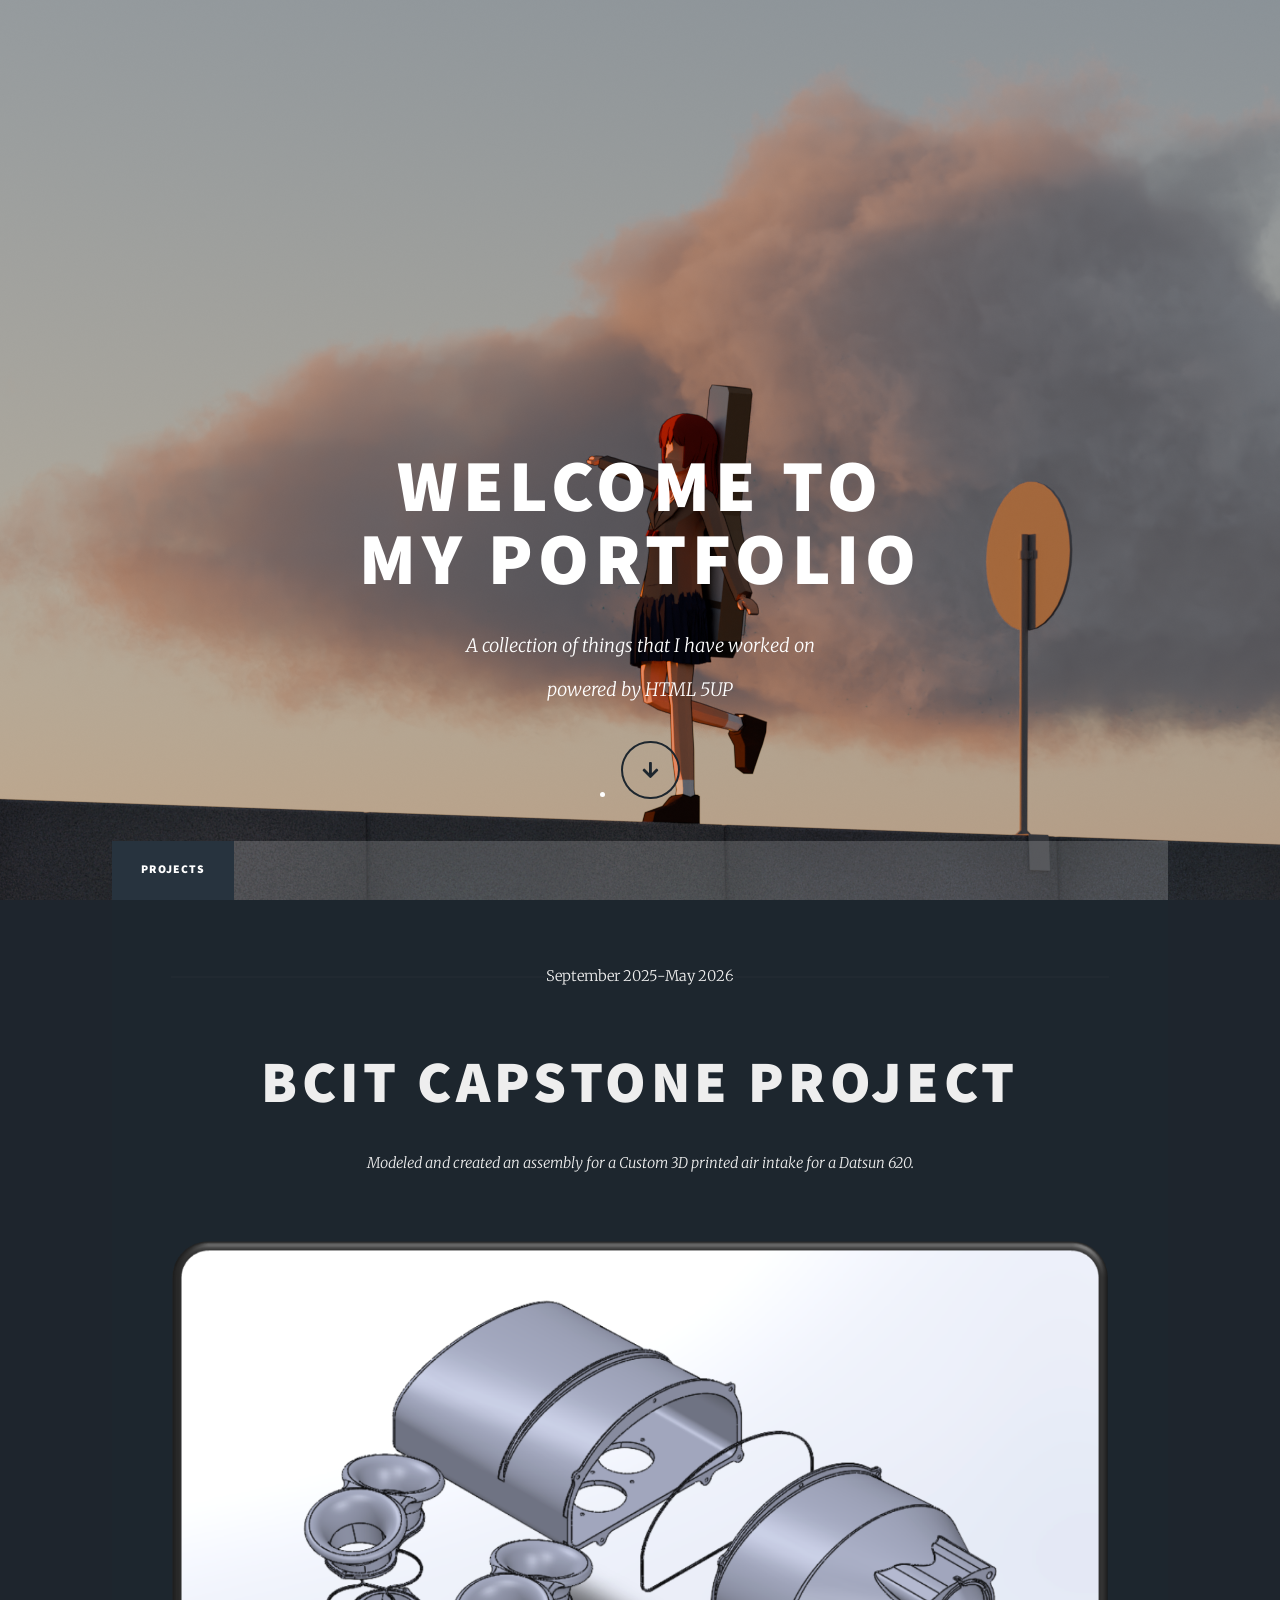
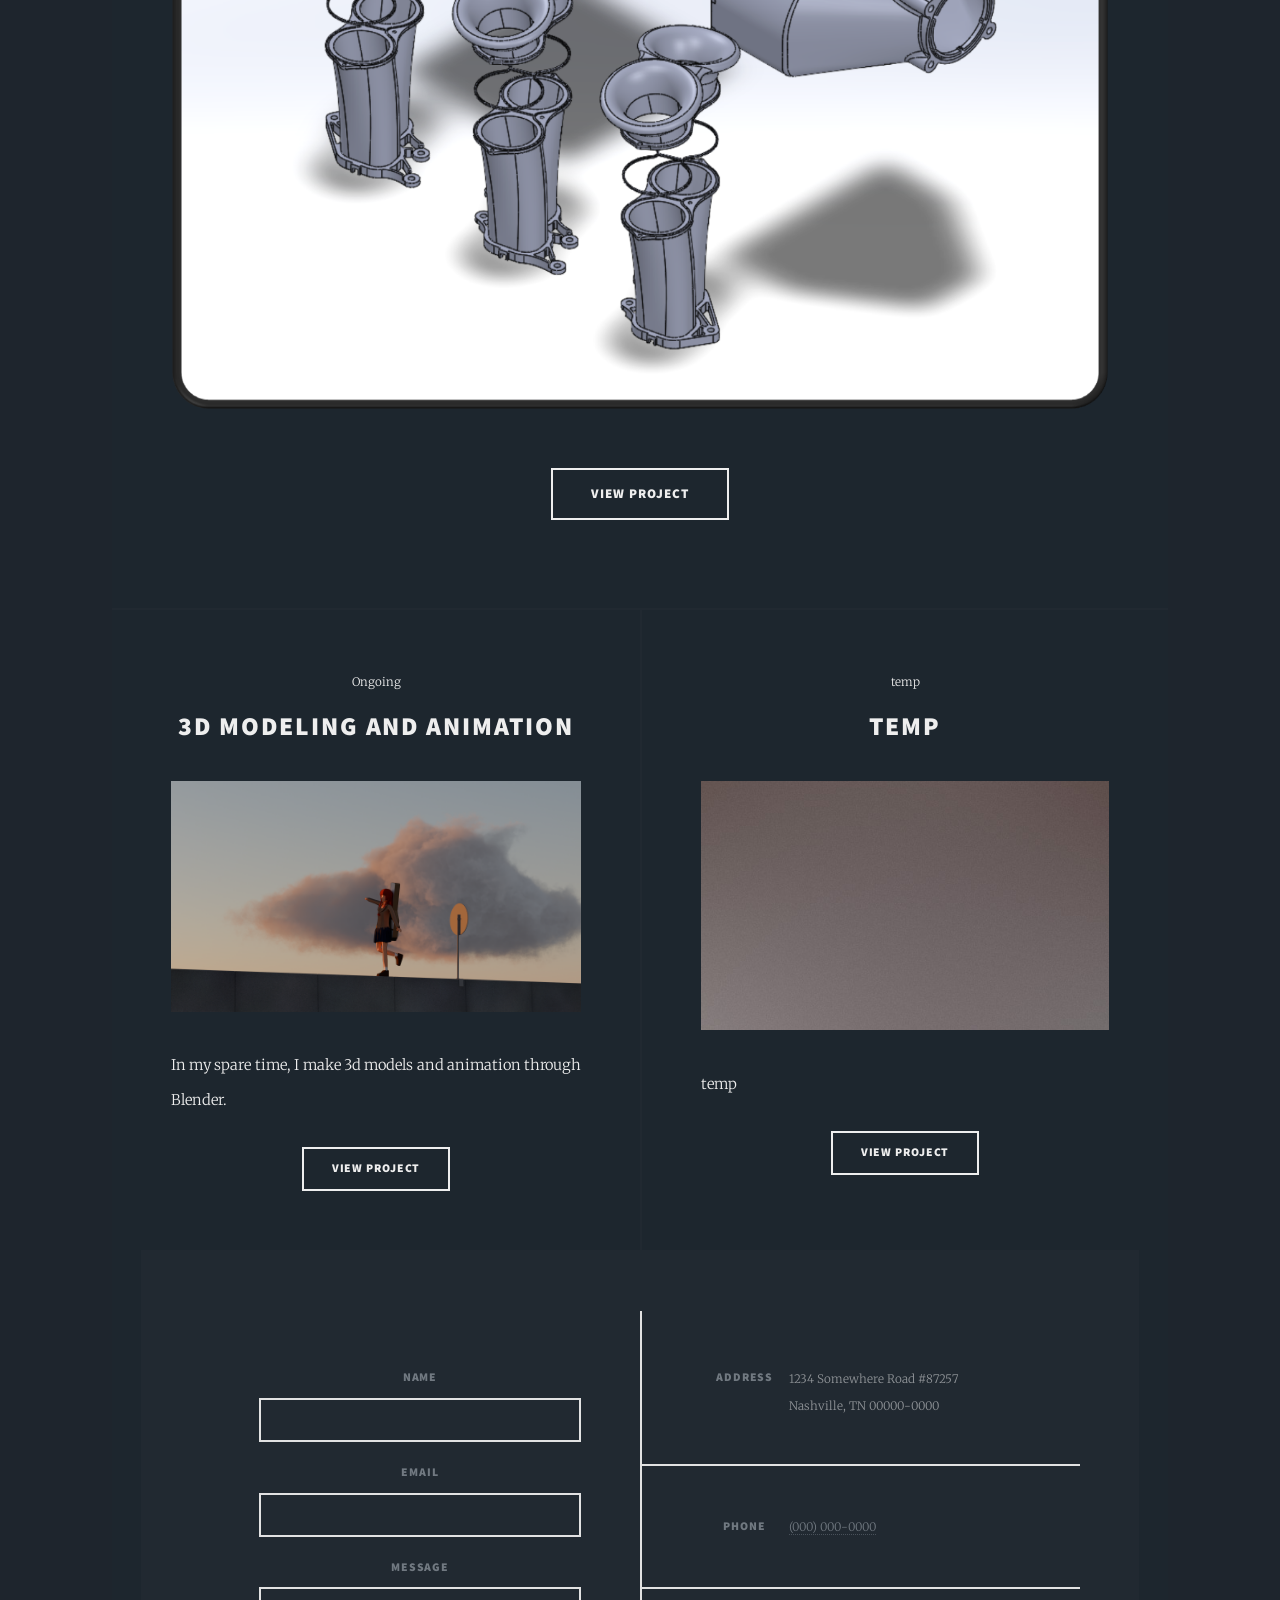
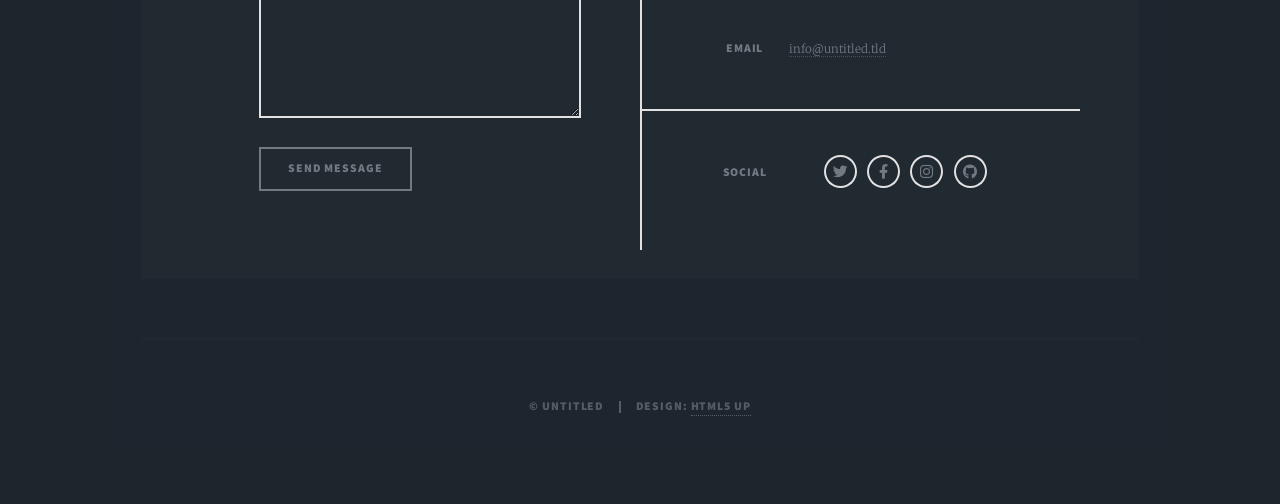
==== commit 06dfaf0f: "Update index.html" ====
--- a/index.html
+++ b/index.html
@@ -6,7 +6,7 @@
 -->
 <html>
 	<head>
-		<title>Massively by HTML5 UP</title>
+		<title>Abdurrahman Portflio</title>
 		<meta charset="utf-8" />
 		<meta name="viewport" content="width=device-width, initial-scale=1, user-scalable=no" />
 		<link rel="stylesheet" href="assets/css/main.css" />
@@ -19,32 +19,28 @@
 
 				<!-- Intro -->
 					<div id="intro">
-						<h1>This is not<br />
-						what i had in mind</h1>
-						<p>i have absolutely no clue what this link goes to actually, supposedly leads to   <a href="https://html5up.net/license">Creative Commons license</a>.</p>
-						<ul class="actions">
+						<h1>Welcome to <br />My portfolio</h1>
+						<p>A collection of things that I have worked on<br/>    powered by HTML 5UP <a href="https://html5up.net/license"> <!--<br/>Creative Commons license</a>.</p>
+						<ul class="actions"> -->
 							<li><a href="#header" class="button icon solid solo fa-arrow-down scrolly">Continue</a></li>
 						</ul>
 					</div>
 
-				<!-- Header -->
-					<header id="header">
-						<a href="index.html" class="logo">word. so cool</a>
-					</header>
 
 				<!-- Nav -->
 					<nav id="nav">
 						<ul class="links">
-							<li class="active"><a href="index.html">This is Massively</a></li>
+							<li class="active"><a href="index.html">Projects
+							</a></li><!--
 							<li><a href="generic.html">Generic Page</a></li>
-							<li><a href="elements.html">Elements Reference</a></li>
-						</ul>
+							<li><a href="elements.html">Elements Reference</a></li>-->
+						</ul><!--
 						<ul class="icons">
 							<li><a href="#" class="icon brands fa-twitter"><span class="label">Twitter</span></a></li>
 							<li><a href="#" class="icon brands fa-facebook-f"><span class="label">Facebook</span></a></li>
 							<li><a href="#" class="icon brands fa-instagram"><span class="label">Instagram</span></a></li>
 							<li><a href="#" class="icon brands fa-github"><span class="label">GitHub</span></a></li>
-						</ul>
+						</ul>-->
 					</nav>
 
 				<!-- Main -->
@@ -53,14 +49,13 @@
 						<!-- Featured Post -->
 							<article class="post featured">
 								<header class="major">
-									<span class="date">that is NOT the date today > April 25, 2017</span>
-									<h2><a href="#">ooh thats cool,<br />
-									a big headline thats always fun</a></h2>
-									<p>this is an incredible paragraph. absolutely stunning literary composition. truly some outstanding work. oh its not a paragraph</p>
+									<span class="date"> September 2025-May 2026</span>
+									<h2><a href="project1.html">BCIT Capstone Project</a></h2>
+									<p>Modeled and created an assembly for a Custom 3D printed air intake for a Datsun 620.</p>
 								</header>
-								<a href="#" class="image main"><img src="images/pic01.jpg" alt="" /></a>
+								<a href="project1.html" class="image main"><img src="images/intake exploded.png" alt="" /></a>
 								<ul class="actions special">
-									<li><a href="#" class="button large">Full Story</a></li>
+									<li><a href="project1.html" class="button large">View Project</a></li>
 								</ul>
 							</article>
 
@@ -68,83 +63,34 @@
 							<section class="posts">
 								<article>
 									<header>
-										<span class="date">April 24, 2017</span>
-										<h2><a href="#">my first project,<br />
-										a blurry box</a></h2>
+										<span class="date">Ongoing</span>
+										<h2><a href="#">3D Modeling and animation</a></h2>
 									</header>
-									<a href="#" class="image fit"><img src="images/pic02.jpg" alt="" /></a>
-									<p>yeah i guess i did someting here, dont remember any of it though
+									<a href="#" class="image fit"><img src="images/kita.png" alt="" /></a>
+									<p>In my spare time, I make 3d models and animation through Blender.
 									</p>
 									<ul class="actions special">
-										<li><a href="#" class="button">Full Story?</a></li>
+										<li><a href="project2.html" class="button">View Project</a></li>
 									</ul>
 								</article>
 								<article>
 									<header>
-										<span class="date">April 22, 2017</span>
-										<h2><a href="#">second project,<br />
-										yet another blurry box</a></h2>
+										<span class="date">temp</span>
+										<h2><a href="#">temp</a></h2>
 									</header>
 									<a href="#" class="image fit"><img src="images/pic03.jpg" alt="" /></a>
-									<p>i couldnt be bothered to do something here</p>
+									<p>temp</p>
 									<ul class="actions special">
-										<li><a href="#" class="button">Full Story</a></li>
+										<li><a href="#" class="button">View Project</a></li>
 									</ul>
 								</article>
-								<article>
-									<header>
-										<span class="date">April 18, 2017</span>
-										<h2><a href="#">out of ideas<br />
-										box</a></h2>
-									</header>
-									<a href="#" class="image fit"><img src="images/pic04.jpg" alt="" /></a>
-									<p>oh yeah</p>
-									<ul class="actions special">
-										<li><a href="#" class="button">Full Story</a></li>
-									</ul>
-								</article>
-								<article>
-									<header>
-										<span class="date">April 14, 2017</span>
-										<h2><a href="#">Tempus sed<br />
-										nulla imperdiet</a></h2>
-									</header>
-									<a href="#" class="image fit"><img src="images/pic05.jpg" alt="" /></a>
-									<p>Donec eget ex magna. Interdum et malesuada fames ac ante ipsum primis in faucibus. Pellentesque venenatis dolor imperdiet dolor mattis sagittis magna etiam.</p>
-									<ul class="actions special">
-										<li><a href="#" class="button">Full Story</a></li>
-									</ul>
-								</article>
-								<article>
-									<header>
-										<span class="date">April 11, 2017</span>
-										<h2><a href="#">Odio magna<br />
-										sed consectetur</a></h2>
-									</header>
-									<a href="#" class="image fit"><img src="images/pic06.jpg" alt="" /></a>
-									<p>Donec eget ex magna. Interdum et malesuada fames ac ante ipsum primis in faucibus. Pellentesque venenatis dolor imperdiet dolor mattis sagittis magna etiam.</p>
-									<ul class="actions special">
-										<li><a href="#" class="button">Full Story</a></li>
-									</ul>
-								</article>
-								<article>
-									<header>
-										<span class="date">April 7, 2017</span>
-										<h2><a href="#">yo there are too many pages<br />
-										i did NOT do allat work</a></h2>
-									</header>
-									<a href="#" class="image fit"><img src="images/pic07.jpg" alt="" /></a>
-									<p>no seriously 10 pages is way too much what</p>
-									<ul class="actions special">
-										<li><a href="#" class="button">Full Story</a></li>
-									</ul>
-								</article>
+
 							</section>
 
-						<!-- Footer -->
+						<!-- Footer 
 							<footer>
 								<div class="pagination">
-									<!--<a href="#" class="previous">Prev</a>-->
+									<!--<a href="#" class="previous">Prev</a>
 									<a href="#" class="page active">1</a>
 									<a href="#" class="page">2</a>
 									<a href="#" class="page">3</a>
@@ -224,4 +170,4 @@
 			<script src="assets/js/main.js"></script>
 
 	</body>
-</html>+</html>
--- a/assets/css/main.css
+++ b/assets/css/main.css
@@ -1,10 +1,10 @@
 @import url(fontawesome-all.min.css);
 @import url("https://fonts.googleapis.com/css?family=Merriweather:300,700,300italic,700italic|Source+Sans+Pro:900");
 
-/*
-	Massively by HTML5 UP
-	html5up.net | @ajlkn
-	Free for personal and commercial use under the CCA 3.0 license (html5up.net/license)
+/*
+	Massively by HTML5 UP
+	html5up.net | @ajlkn
+	Free for personal and commercial use under the CCA 3.0 license (html5up.net/license)
 */
 
 html, body, div, span, applet, object,
@@ -144,7 +144,7 @@
 		}
 
 	body {
-		color: #212931;
+		color: #eeeeee;
 	}
 
 	body, input, select, textarea {
@@ -195,6 +195,7 @@
 			text-decoration: none;
 		}
 
+
 	h1 {
 		font-size: 4rem;
 		line-height: 1.1;
@@ -223,6 +224,7 @@
 	h6 {
 		font-size: 0.8rem;
 	}
+	
 
 	sub {
 		font-size: 0.8rem;
@@ -288,11 +290,11 @@
 	}
 
 	input, select, textarea {
-		color: #212931;
+		color: #eeeeee;
 	}
 
 	a {
-		color: #212931;
+		color: #eeeeee;
 		border-bottom-color: rgba(33, 41, 49, 0.5);
 	}
 
@@ -302,20 +304,20 @@
 		}
 
 	strong, b {
-		color: #212931;
+		color: #eeeeee;
 	}
 
 	h1, h2, h3, h4, h5, h6 {
-		color: #212931;
+		color: #eeeeee;
 	}
 
 	blockquote {
-		border-left-color: #eeeeee;
+		border-left-color: #212931;
 	}
 
 	code {
 		background: rgba(220, 220, 220, 0.25);
-		border-color: #eeeeee;
+		border-color: #212931;
 	}
 
 	hr {
@@ -2056,7 +2058,7 @@
 		}
 
 	.box {
-		border-color: #eeeeee;
+		border-color: #212931;
 	}
 
 /* Button */
@@ -2206,8 +2208,8 @@
 	button,
 	.button {
 		background-color: transparent;
-		box-shadow: inset 0 0 0 2px #212931;
-		color: #212931 !important;
+		box-shadow: inset 0 0 0 2px #eeeeee;
+		color: #eeeeee !important;
 	}
 
 		input[type="submit"]:hover,
@@ -2224,9 +2226,9 @@
 		input[type="button"].primary,
 		button.primary,
 		.button.primary {
-			background-color: #212931;
+			background-color: #eeeeee;
 			box-shadow: none;
-			color: #ffffff !important;
+			color: #1d262e !important;
 		}
 
 			input[type="submit"].primary:hover,
@@ -2475,7 +2477,7 @@
 	}
 
 	label {
-		color: #212931;
+		color: #eeeeee;
 	}
 
 	input[type="text"],
@@ -2483,7 +2485,7 @@
 	input[type="email"],
 	select,
 	textarea {
-		border-color: #eeeeee;
+		border-color: #212931;
 	}
 
 		input[type="text"]:focus,
@@ -2499,29 +2501,29 @@
 	}
 
 		select option {
-			background-color: #ffffff;
-			color: #212931;
+			background-color: #1d262e;
+			color: #eeeeee;
 		}
 
 	.select-wrapper:before {
-		color: #eeeeee;
+		color: #212931;
 	}
 
 	input[type="checkbox"] + label,
 	input[type="radio"] + label {
-		color: #212931;
+		color: #eeeeee;
 	}
 
 		input[type="checkbox"] + label:before,
 		input[type="radio"] + label:before {
-			border-color: #eeeeee;
+			border-color: #212931;
 		}
 
 	input[type="checkbox"]:checked + label:before,
 	input[type="radio"]:checked + label:before {
-		background-color: #212931;
-		border-color: #212931;
-		color: #ffffff;
+		background-color: #eeeeee;
+		border-color: #eeeeee;
+		color: #1d262e;
 	}
 
 	input[type="checkbox"]:focus + label:before,
@@ -2886,7 +2888,7 @@
 		}
 
 	ul.divided li {
-		border-top-color: #eeeeee;
+		border-top-color: #212931;
 	}
 
 	ul.icons li a.icon:hover:before {
@@ -2894,7 +2896,7 @@
 	}
 
 	ul.icons.alt li .icon:before {
-		box-shadow: inset 0 0 0 2px #eeeeee;
+		box-shadow: inset 0 0 0 2px #212931;
 	}
 
 	ul.icons.alt li a.icon:hover:before {
@@ -2997,7 +2999,7 @@
 		}
 
 	header.major .date:before, header.major .date:after {
-		border-top-color: #eeeeee;
+		border-top-color: #212931;
 	}
 
 /* Table */
@@ -3076,7 +3078,7 @@
 			}
 
 	table tbody tr {
-		border-color: #eeeeee;
+		border-color: #212931;
 	}
 
 		table tbody tr:nth-child(2n + 1) {
@@ -3084,19 +3086,19 @@
 		}
 
 	table th {
-		color: #212931;
+		color: #eeeeee;
 	}
 
 	table thead {
-		border-bottom-color: #eeeeee;
+		border-bottom-color: #212931;
 	}
 
 	table tfoot {
-		border-top-color: #eeeeee;
+		border-top-color: #212931;
 	}
 
 	table.alt tbody tr td {
-		border-color: #eeeeee;
+		border-color: #212931;
 	}
 
 /* Pagination */
@@ -3189,11 +3191,11 @@
 		}
 
 	.pagination a, .pagination span {
-		border-color: #eeeeee;
+		border-color: #212931;
 	}
 
 	.pagination a {
-		color: #212931 !important;
+		color: #eeeeee !important;
 	}
 
 		.pagination a:hover {
@@ -3208,38 +3210,39 @@
 			}
 
 		.pagination a.active {
-			background-color: #eeeeee;
+			background-color: #212931;
 		}
 
 	.pagination span {
-		color: #eeeeee;
+		color: #212931;
 	}
 
 /* Wrapper */
 
 	#wrapper {
-		-moz-transition: opacity 0.5s ease;
-		-webkit-transition: opacity 0.5s ease;
-		-ms-transition: opacity 0.5s ease;
-		transition: opacity 0.5s ease;
+		-moz-transition: opacity 0.1s ease;
+		-webkit-transition: opacity 0.1s ease;
+		-ms-transition: opacity 0.1s ease;
+		transition: opacity 0.1s ease;
 		position: relative;
 		z-index: 1;
 		overflow: hidden;
 	}
 
 		#wrapper > .bg {
+
 			position: absolute;
 			top: 0;
 			left: 0;
 			width: 100%;
-			height: 100%;
+			height: 100;
 			background-color: #212931;
-			background-image: url("../../images/overlay.png"), linear-gradient(0deg, rgba(0, 0, 0, 0.1), rgba(0, 0, 0, 0.1)), url("../../images/bg.jpg");
+			background-image: url("../../images/kita.png");
 			background-size: auto,								auto,														100% auto;
 			background-position: center,								center,														top center;
 			background-repeat: repeat,								no-repeat,													no-repeat;
 			background-attachment: scroll,								scroll,														scroll;
-			z-index: -1;
+			z-index:-1;
 		}
 
 			#wrapper > .bg.fixed {
@@ -3250,14 +3253,14 @@
 
 		#wrapper.fade-in:before {
 			pointer-events: none;
-			-moz-transition: opacity 1s ease-in-out;
-			-webkit-transition: opacity 1s ease-in-out;
-			-ms-transition: opacity 1s ease-in-out;
-			transition: opacity 1s ease-in-out;
-			-moz-transition-delay: 0.75s;
-			-webkit-transition-delay: 0.75s;
-			-ms-transition-delay: 0.75s;
-			transition-delay: 0.75s;
+			-moz-transition: opacity .5s ease-in-out;
+			-webkit-transition: opacity .5s ease-in-out;
+			-ms-transition: opacity .5s ease-in-out;
+			transition: opacity .5s ease-in-out;
+			-moz-transition-delay: 0.2s;
+			-webkit-transition-delay: 0.2s;
+			-ms-transition-delay: 0.2s;
+			transition-delay: 0.2s;
 			background: #1e252d;
 			content: '';
 			display: block;
@@ -3336,16 +3339,16 @@
 		}
 
 		#intro blockquote {
-			border-left-color: #ffffff;
+			border-left-color: #1d262e;
 		}
 
 		#intro code {
 			background: rgba(255, 255, 255, 0.075);
-			border-color: #ffffff;
+			border-color: #1d262e;
 		}
 
 		#intro hr {
-			border-bottom-color: #ffffff;
+			border-bottom-color: #1d262e;
 		}
 
 		#intro input[type="submit"],
@@ -3354,8 +3357,8 @@
 		#intro button,
 		#intro .button {
 			background-color: transparent;
-			box-shadow: inset 0 0 0 2px #ffffff;
-			color: #ffffff !important;
+			box-shadow: inset 0 0 0 2px #1d262e;
+			color: #1d262e !important;
 		}
 
 			#intro input[type="submit"]:hover,
@@ -3372,7 +3375,7 @@
 			#intro input[type="button"].primary,
 			#intro button.primary,
 			#intro .button.primary {
-				background-color: #ffffff;
+				background-color: #1d262e;
 				box-shadow: none;
 				color: #1e252d !important;
 			}
@@ -3493,7 +3496,7 @@
 /* Header */
 
 	#header {
-		color: #ffffff;
+		color: #1d262e;
 		-moz-align-items: center;
 		-webkit-align-items: center;
 		-ms-align-items: center;
@@ -3523,11 +3526,11 @@
 	}
 
 		#header input, #header select, #header textarea {
-			color: #ffffff;
+			color: #1d262e;
 		}
 
 		#header a {
-			color: #ffffff;
+			color: #1d262e;
 			border-bottom-color: rgba(255, 255, 255, 0.5);
 		}
 
@@ -3537,24 +3540,24 @@
 			}
 
 		#header strong, #header b {
-			color: #ffffff;
+			color: #1d262e;
 		}
 
 		#header h1, #header h2, #header h3, #header h4, #header h5, #header h6 {
-			color: #ffffff;
+			color: #1d262e;
 		}
 
 		#header blockquote {
-			border-left-color: #ffffff;
+			border-left-color: #1d262e;
 		}
 
 		#header code {
 			background: rgba(255, 255, 255, 0.075);
-			border-color: #ffffff;
+			border-color: #1d262e;
 		}
 
 		#header hr {
-			border-bottom-color: #ffffff;
+			border-bottom-color: #1d262e;
 		}
 
 		#header .logo {
@@ -3564,7 +3567,7 @@
 			transition: border-color 0.2s ease-in-out, color 0.2s ease-in-out, opacity 0.5s ease, transform 0.5s ease, visibility 0.5s;
 			pointer-events: auto;
 			border-style: solid;
-			border-color: #ffffff;
+			border-color: #1d262e;
 			border-width: 5px !important;
 			font-family: "Source Sans Pro", Helvetica, sans-serif;
 			font-size: 2.25rem;
@@ -3606,7 +3609,7 @@
 /* Nav */
 
 	#nav {
-		color: #ffffff;
+		color: #1d262e;
 		display: -moz-flex;
 		display: -webkit-flex;
 		display: -ms-flex;
@@ -3628,7 +3631,7 @@
 	}
 
 		#nav ul.divided li {
-			border-top-color: #ffffff;
+			border-top-color: #1d262e;
 		}
 
 		#nav ul.icons li a.icon:hover:before {
@@ -3636,7 +3639,7 @@
 		}
 
 		#nav ul.icons.alt li .icon:before {
-			box-shadow: inset 0 0 0 2px #ffffff;
+			box-shadow: inset 0 0 0 2px #1d262e;
 		}
 
 		#nav ul.icons.alt li a.icon:hover:before {
@@ -3722,11 +3725,11 @@
 					}
 
 				#nav ul.links li.active {
-					background-color: #ffffff;
+					background-color: #27333e;
 				}
 
 					#nav ul.links li.active a {
-						color: #1e252d;
+						color: #ffffff;
 					}
 
 						#nav ul.links li.active a:hover {
@@ -3756,7 +3759,7 @@
 /* Main */
 
 	#main {
-		background-color: #ffffff;
+		background-color: #1d262e;
 		position: relative;
 		margin: 0 auto;
 		width: calc(100% - 4rem);
@@ -3766,7 +3769,7 @@
 
 		#main > * {
 			padding: 4rem 4rem 2rem 4rem ;
-			border-top: solid 2px #eeeeee;
+			border-top: solid 2px #212931;
 			margin: 0;
 		}
 
@@ -3862,7 +3865,7 @@
 			}
 
 			#main > .posts > article {
-				border-color: #eeeeee;
+				border-color: #212931;
 				border-left-width: 2px;
 				border-style: solid;
 				border-top-width: 2px;
@@ -3953,7 +3956,7 @@
 		display: -webkit-flex;
 		display: -ms-flex;
 		display: flex;
-		background-color: #f5f5f5;
+		background-color: #212931;
 		color: #909498;
 		cursor: default;
 		position: relative;
@@ -4383,7 +4386,7 @@
 		}
 
 	#copyright {
-		color: #ffffff;
+		color: #1d262e;
 		position: relative;
 		color: rgba(255, 255, 255, 0.25);
 		cursor: default;
@@ -4401,11 +4404,11 @@
 	}
 
 		#copyright input, #copyright select, #copyright textarea {
-			color: #ffffff;
+			color: #1d262e;
 		}
 
 		#copyright a {
-			color: #ffffff;
+			color: #1d262e;
 			border-bottom-color: rgba(255, 255, 255, 0.5);
 		}
 
@@ -4415,24 +4418,24 @@
 			}
 
 		#copyright strong, #copyright b {
-			color: #ffffff;
+			color: #1d262e;
 		}
 
 		#copyright h1, #copyright h2, #copyright h3, #copyright h4, #copyright h5, #copyright h6 {
-			color: #ffffff;
+			color: #1d262e;
 		}
 
 		#copyright blockquote {
-			border-left-color: #ffffff;
+			border-left-color: #1d262e;
 		}
 
 		#copyright code {
 			background: rgba(255, 255, 255, 0.075);
-			border-color: #ffffff;
+			border-color: #1d262e;
 		}
 
 		#copyright hr {
-			border-bottom-color: #ffffff;
+			border-bottom-color: #1d262e;
 		}
 
 		#copyright a {
@@ -4496,7 +4499,7 @@
 		top: 0.75rem;
 		right: 0.75rem;
 		border: 0;
-		color: #ffffff;
+		color: #1d262e;
 		font-family: "Source Sans Pro", Helvetica, sans-serif;
 		font-size: 0.9rem;
 		font-weight: 900;
@@ -4527,11 +4530,11 @@
 		#navPanelToggle.alt {
 			background-color: rgba(255, 255, 255, 0.875);
 			box-shadow: 0 0.125rem 0.75rem 0 rgba(30, 37, 45, 0.25);
-			color: #212931;
+			color: #eeeeee;
 		}
 
 			#navPanelToggle.alt:hover {
-				background-color: #ffffff;
+				background-color: #1d262e;
 			}
 
 		@media screen and (max-width: 980px) {
@@ -4562,9 +4565,9 @@
 		transition: transform 0.5s ease, box-shadow 0.5s ease, visibility 0.5s;
 		display: none;
 		-webkit-overflow-scrolling: touch;
-		background: #ffffff;
+		background: #1d262e;
 		box-shadow: none;
-		color: #212931;
+		color: #eeeeee;
 		height: 100%;
 		max-width: 80%;
 		overflow-y: auto;
@@ -4583,7 +4586,7 @@
 		}
 
 			#navPanel .links li {
-				border-top: solid 2px #eeeeee;
+				border-top: solid 2px #212931;
 			}
 
 				#navPanel .links li a {
@@ -4643,7 +4646,7 @@
 			}
 
 			#navPanel .close:hover {
-				color: #212931;
+				color: #eeeeee;
 			}
 
 			@media screen and (max-width: 736px) {
--- a/assets/css/noscript.css
+++ b/assets/css/noscript.css
@@ -1,16 +1,16 @@
 @import url(font-awesome.min.css);
 
-/*
-	Massively by HTML5 UP
-	html5up.net | @ajlkn
-	Free for personal and commercial use under the CCA 3.0 license (html5up.net/license)
+/*
+	Massively by HTML5 UP
+	html5up.net | @ajlkn
+	Free for personal and commercial use under the CCA 3.0 license (html5up.net/license)
 */
 
 /* Wrapper */
 
 	#wrapper {
-		background-color: #212931;
-		background-image: url("../../images/overlay.png"), linear-gradient(0deg, rgba(0, 0, 0, 0.1), rgba(0, 0, 0, 0.1)), url("../../images/bg.jpg");
+		background-color: #eeeeee;
+		background-image: url("../../images/kita.png");
 		background-size: auto,								auto,														100% auto;
 		background-position: center,								center,														top center;
 		background-repeat: repeat,								no-repeat,													no-repeat;
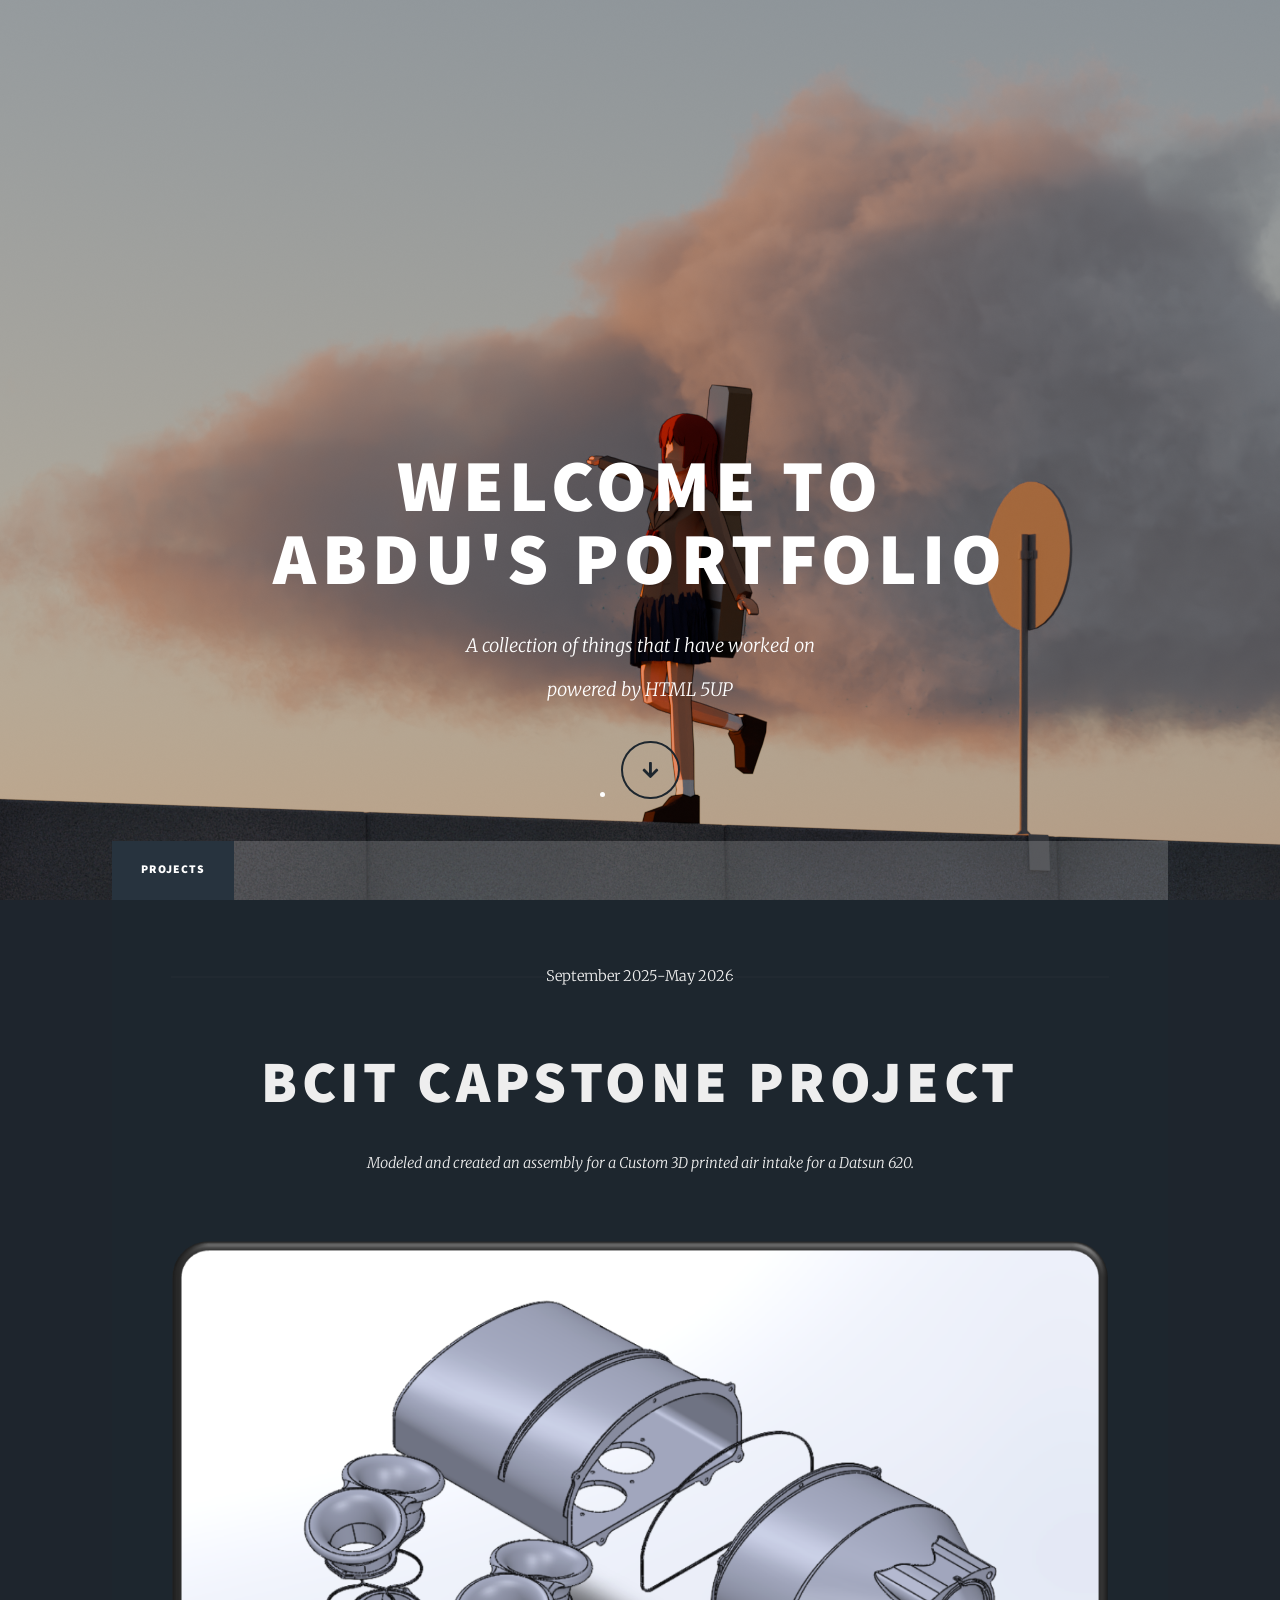
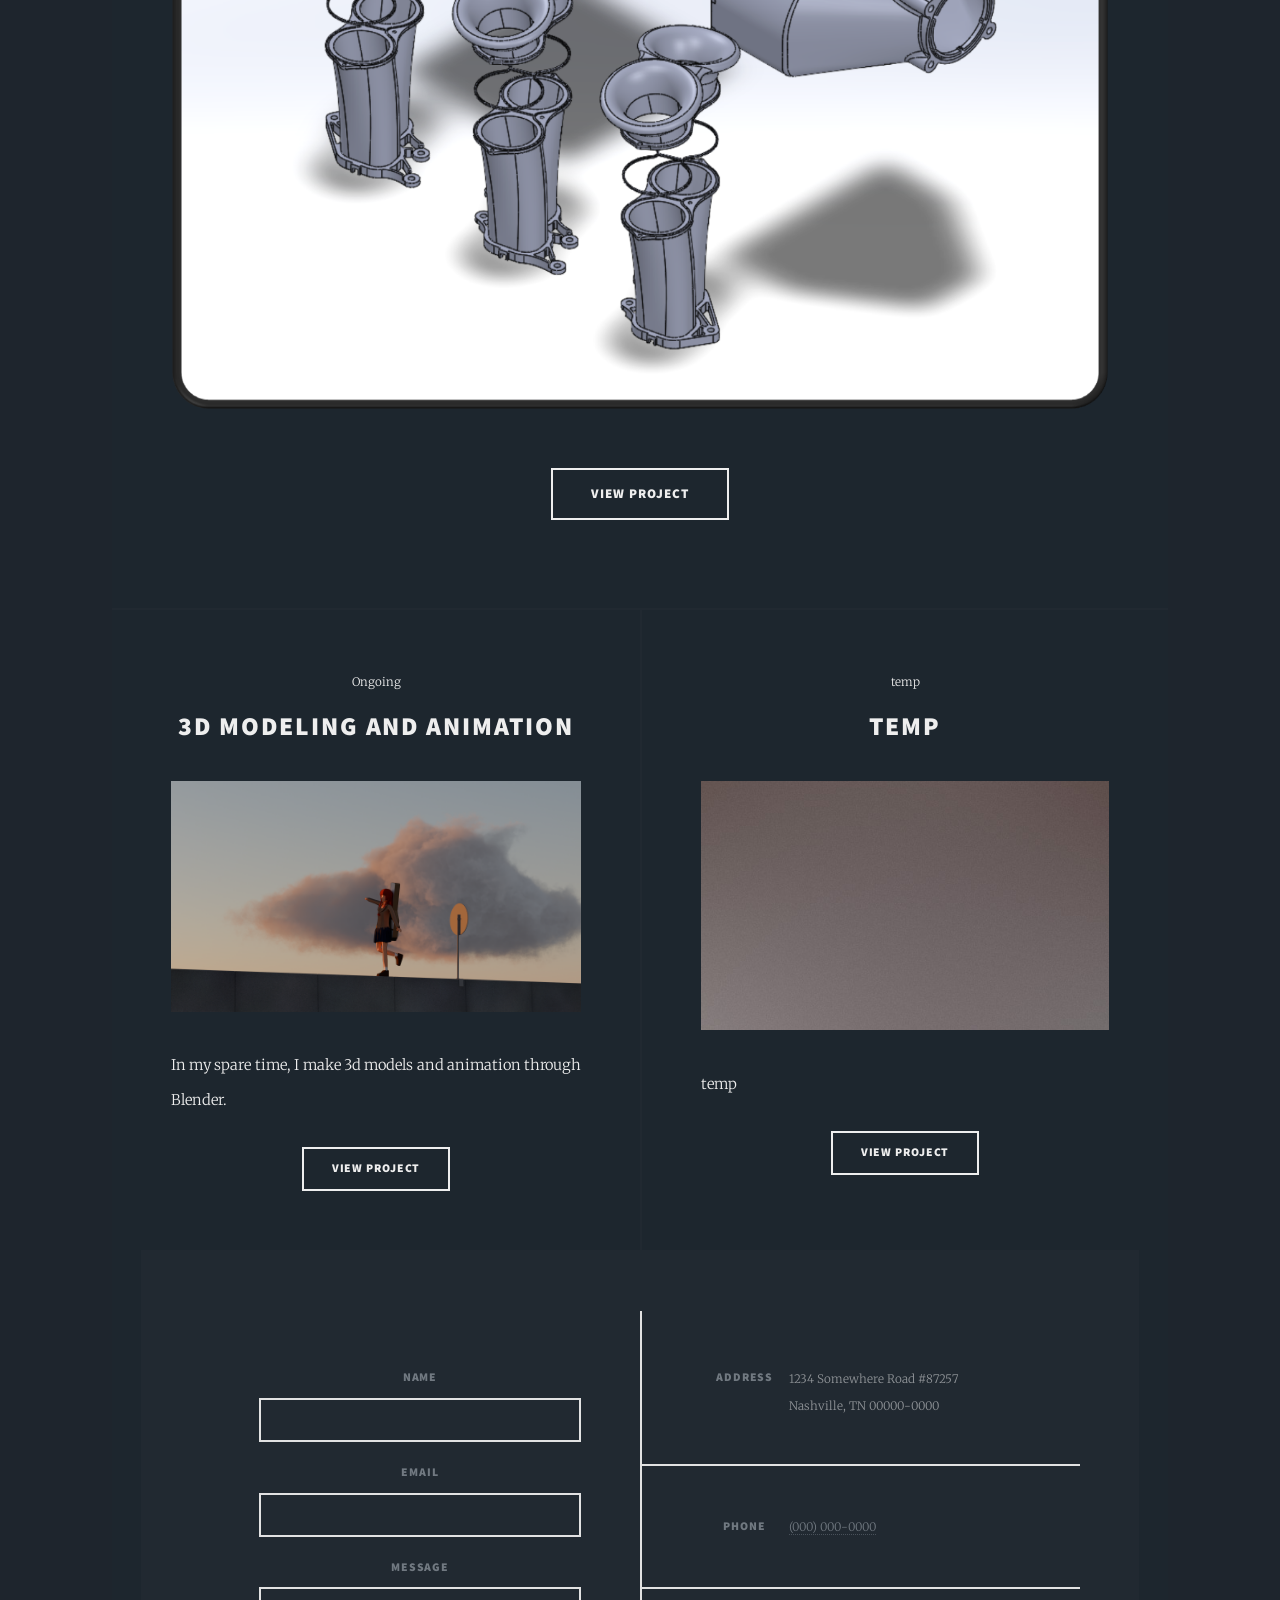
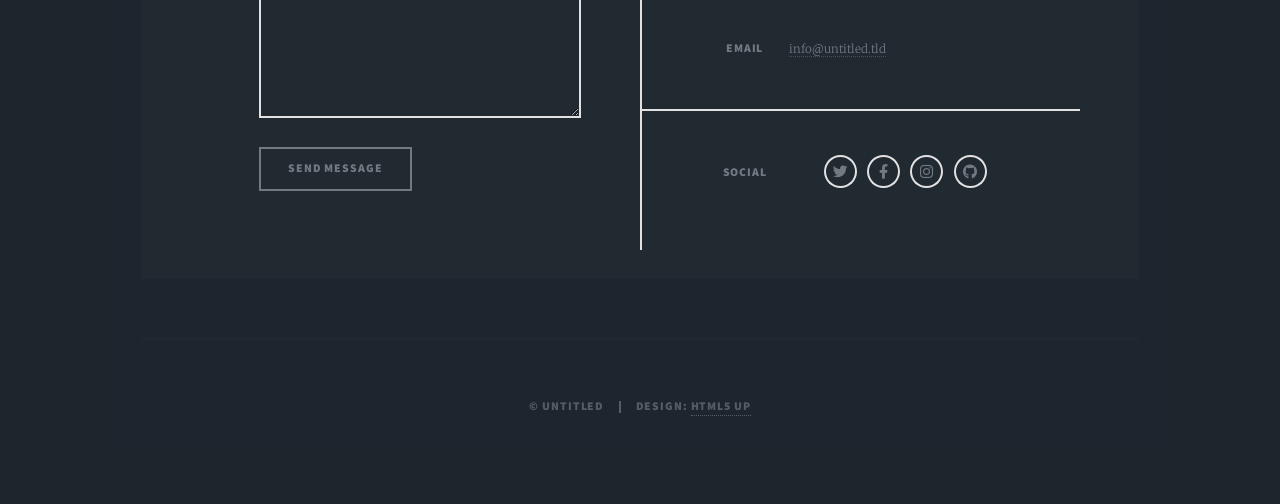
==== commit 2eb7bd65: "Update index.html" ====
--- a/index.html
+++ b/index.html
@@ -19,7 +19,7 @@
 
 				<!-- Intro -->
 					<div id="intro">
-						<h1>Welcome to <br />My portfolio</h1>
+						<h1>Welcome to <br />Abdu's portfolio</h1>
 						<p>A collection of things that I have worked on<br/>    powered by HTML 5UP <a href="https://html5up.net/license"> <!--<br/>Creative Commons license</a>.</p>
 						<ul class="actions"> -->
 							<li><a href="#header" class="button icon solid solo fa-arrow-down scrolly">Continue</a></li>
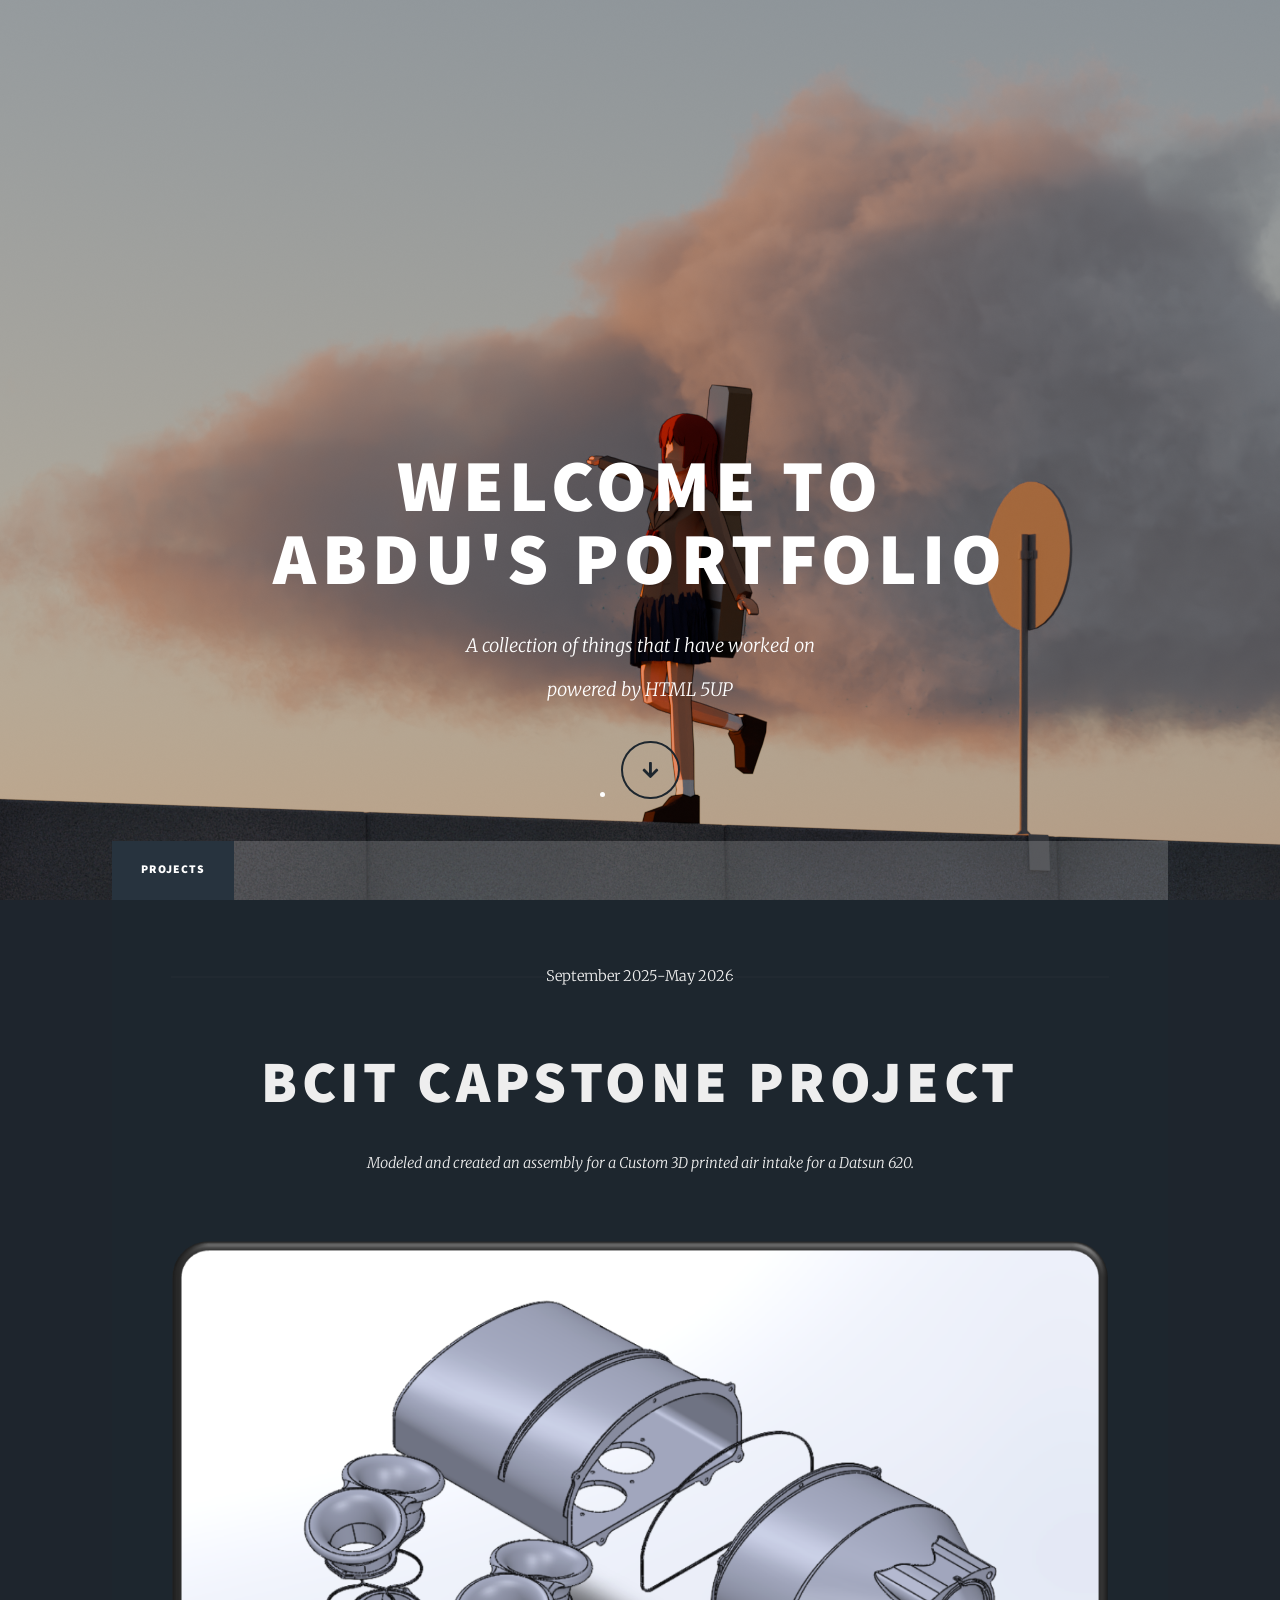
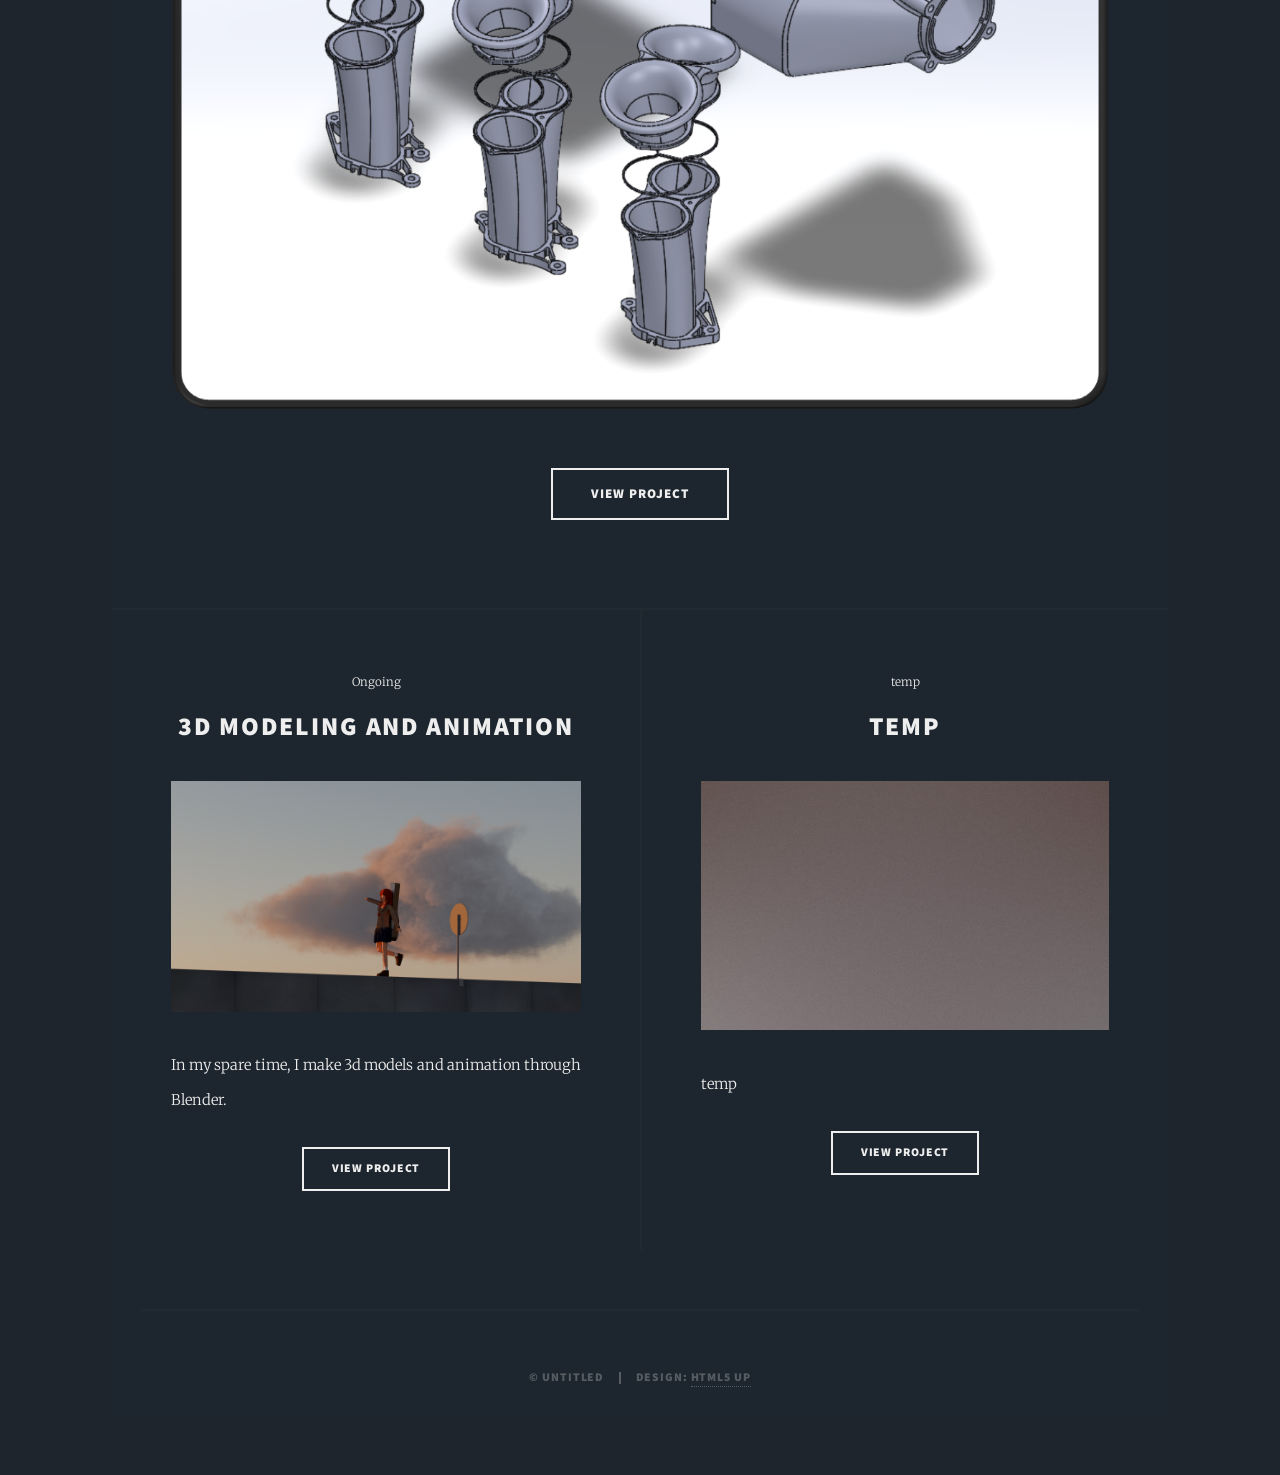
==== commit 684abf51: "Update index.html" ====
--- a/index.html
+++ b/index.html
@@ -104,54 +104,6 @@
 
 					</div>
 
-				<!-- Footer -->
-					<footer id="footer">
-						<section>
-							<form method="post" action="#">
-								<div class="fields">
-									<div class="field">
-										<label for="name">Name</label>
-										<input type="text" name="name" id="name" />
-									</div>
-									<div class="field">
-										<label for="email">Email</label>
-										<input type="text" name="email" id="email" />
-									</div>
-									<div class="field">
-										<label for="message">Message</label>
-										<textarea name="message" id="message" rows="3"></textarea>
-									</div>
-								</div>
-								<ul class="actions">
-									<li><input type="submit" value="Send Message" /></li>
-								</ul>
-							</form>
-						</section>
-						<section class="split contact">
-							<section class="alt">
-								<h3>Address</h3>
-								<p>1234 Somewhere Road #87257<br />
-								Nashville, TN 00000-0000</p>
-							</section>
-							<section>
-								<h3>Phone</h3>
-								<p><a href="#">(000) 000-0000</a></p>
-							</section>
-							<section>
-								<h3>Email</h3>
-								<p><a href="#">info@untitled.tld</a></p>
-							</section>
-							<section>
-								<h3>Social</h3>
-								<ul class="icons alt">
-									<li><a href="#" class="icon brands alt fa-twitter"><span class="label">Twitter</span></a></li>
-									<li><a href="#" class="icon brands alt fa-facebook-f"><span class="label">Facebook</span></a></li>
-									<li><a href="#" class="icon brands alt fa-instagram"><span class="label">Instagram</span></a></li>
-									<li><a href="#" class="icon brands alt fa-github"><span class="label">GitHub</span></a></li>
-								</ul>
-							</section>
-						</section>
-					</footer>
 
 				<!-- Copyright -->
 					<div id="copyright">
